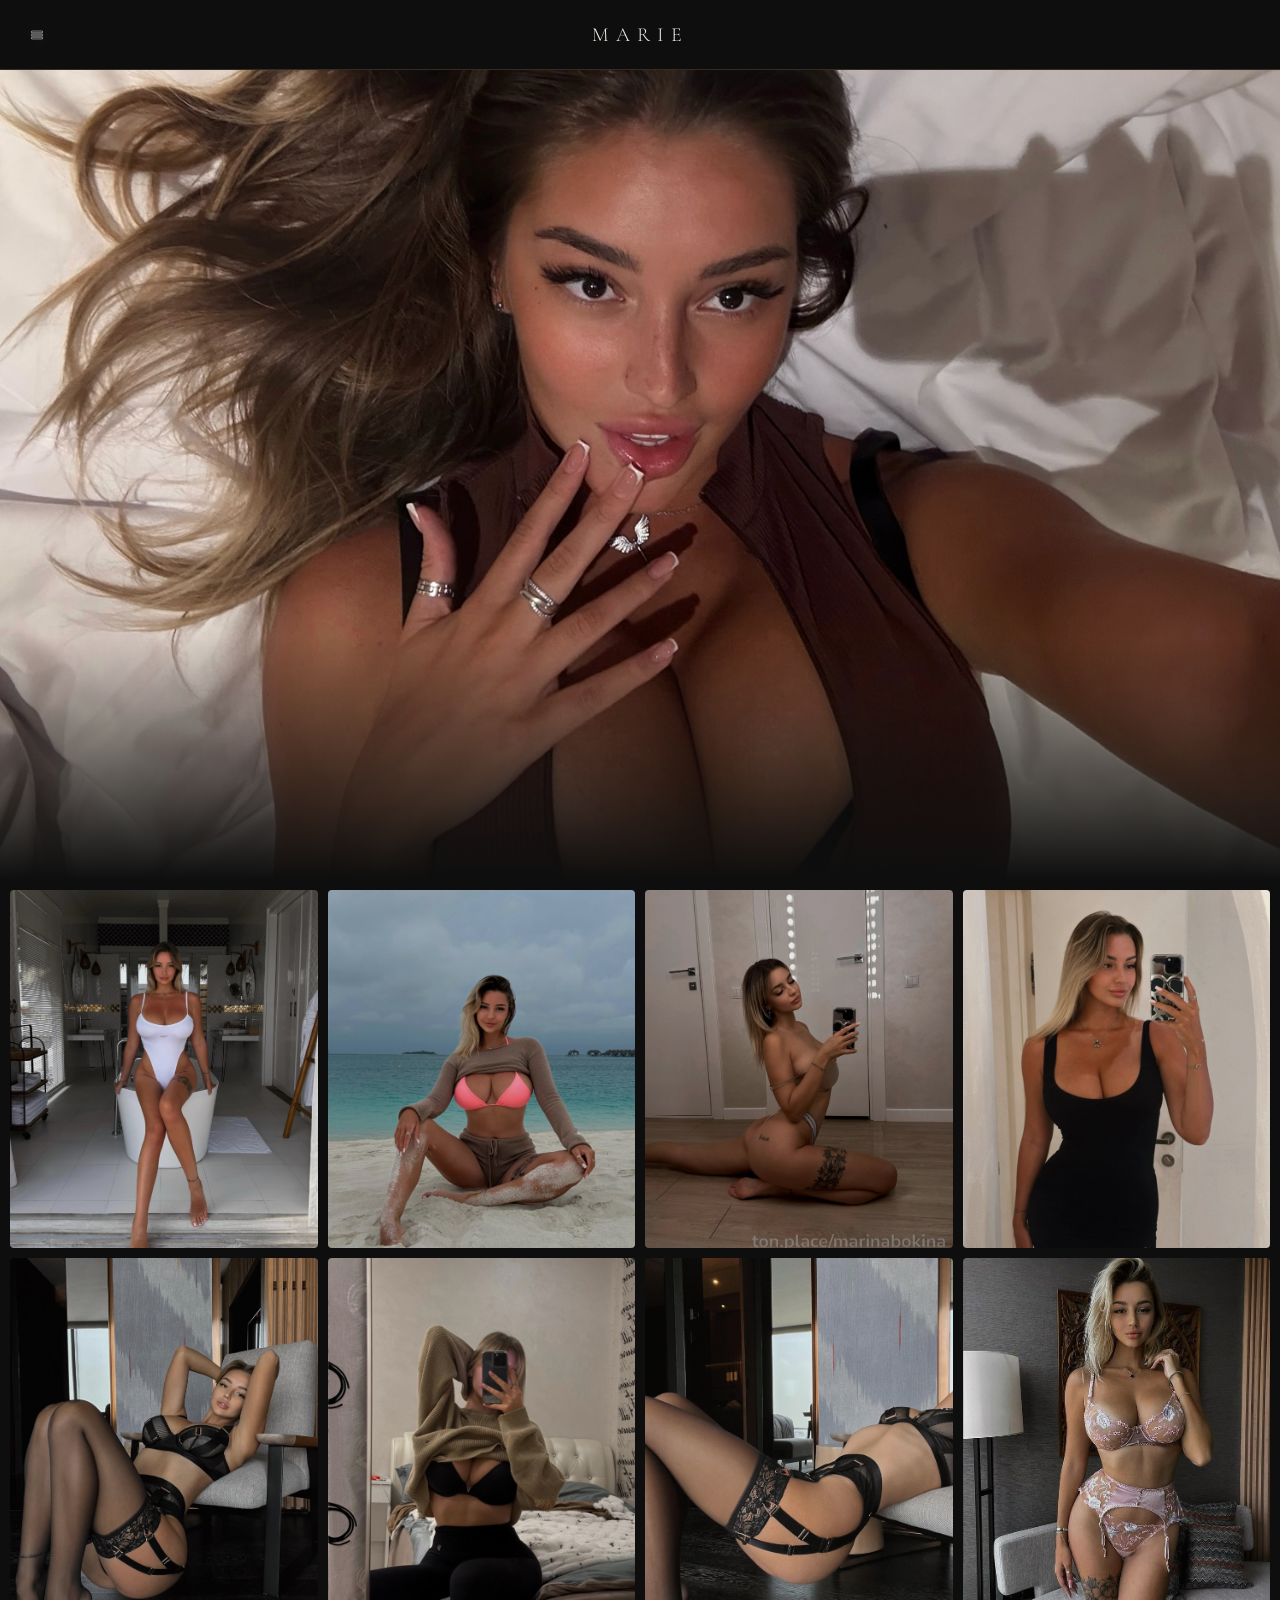
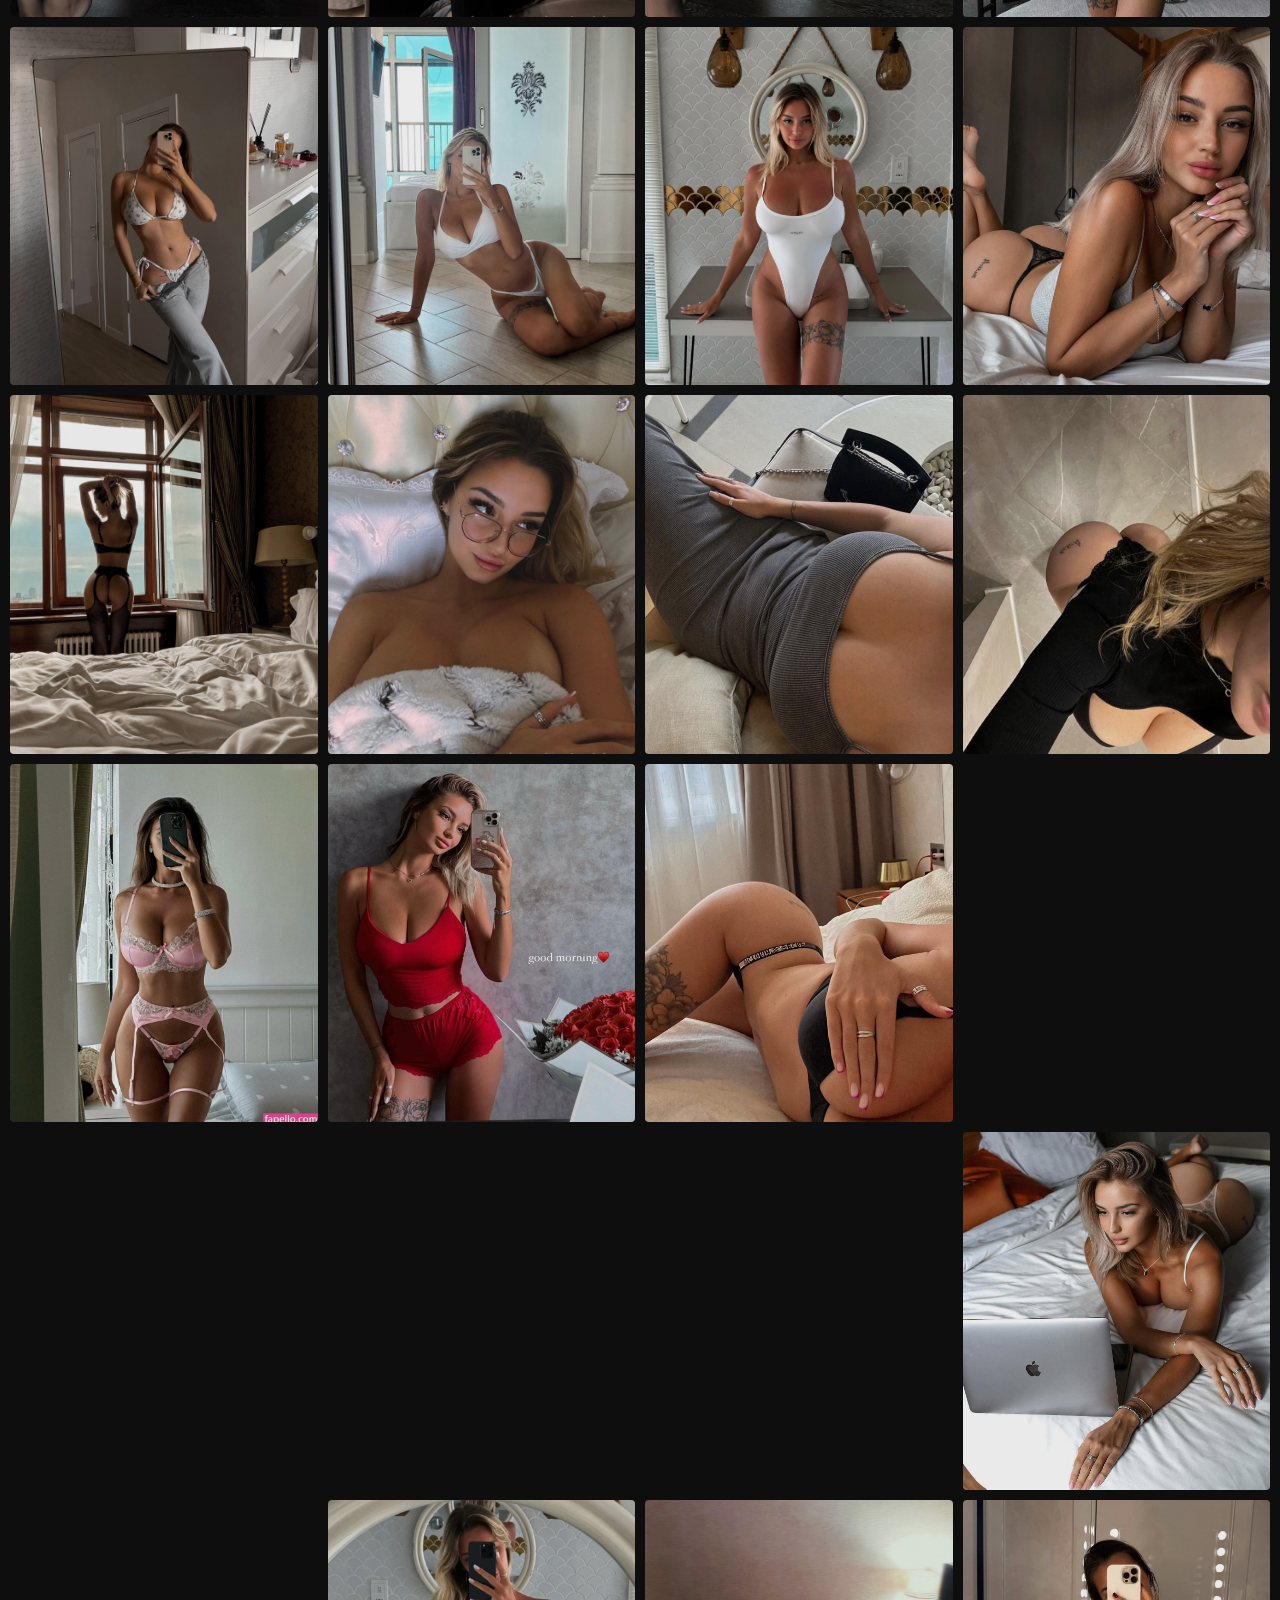
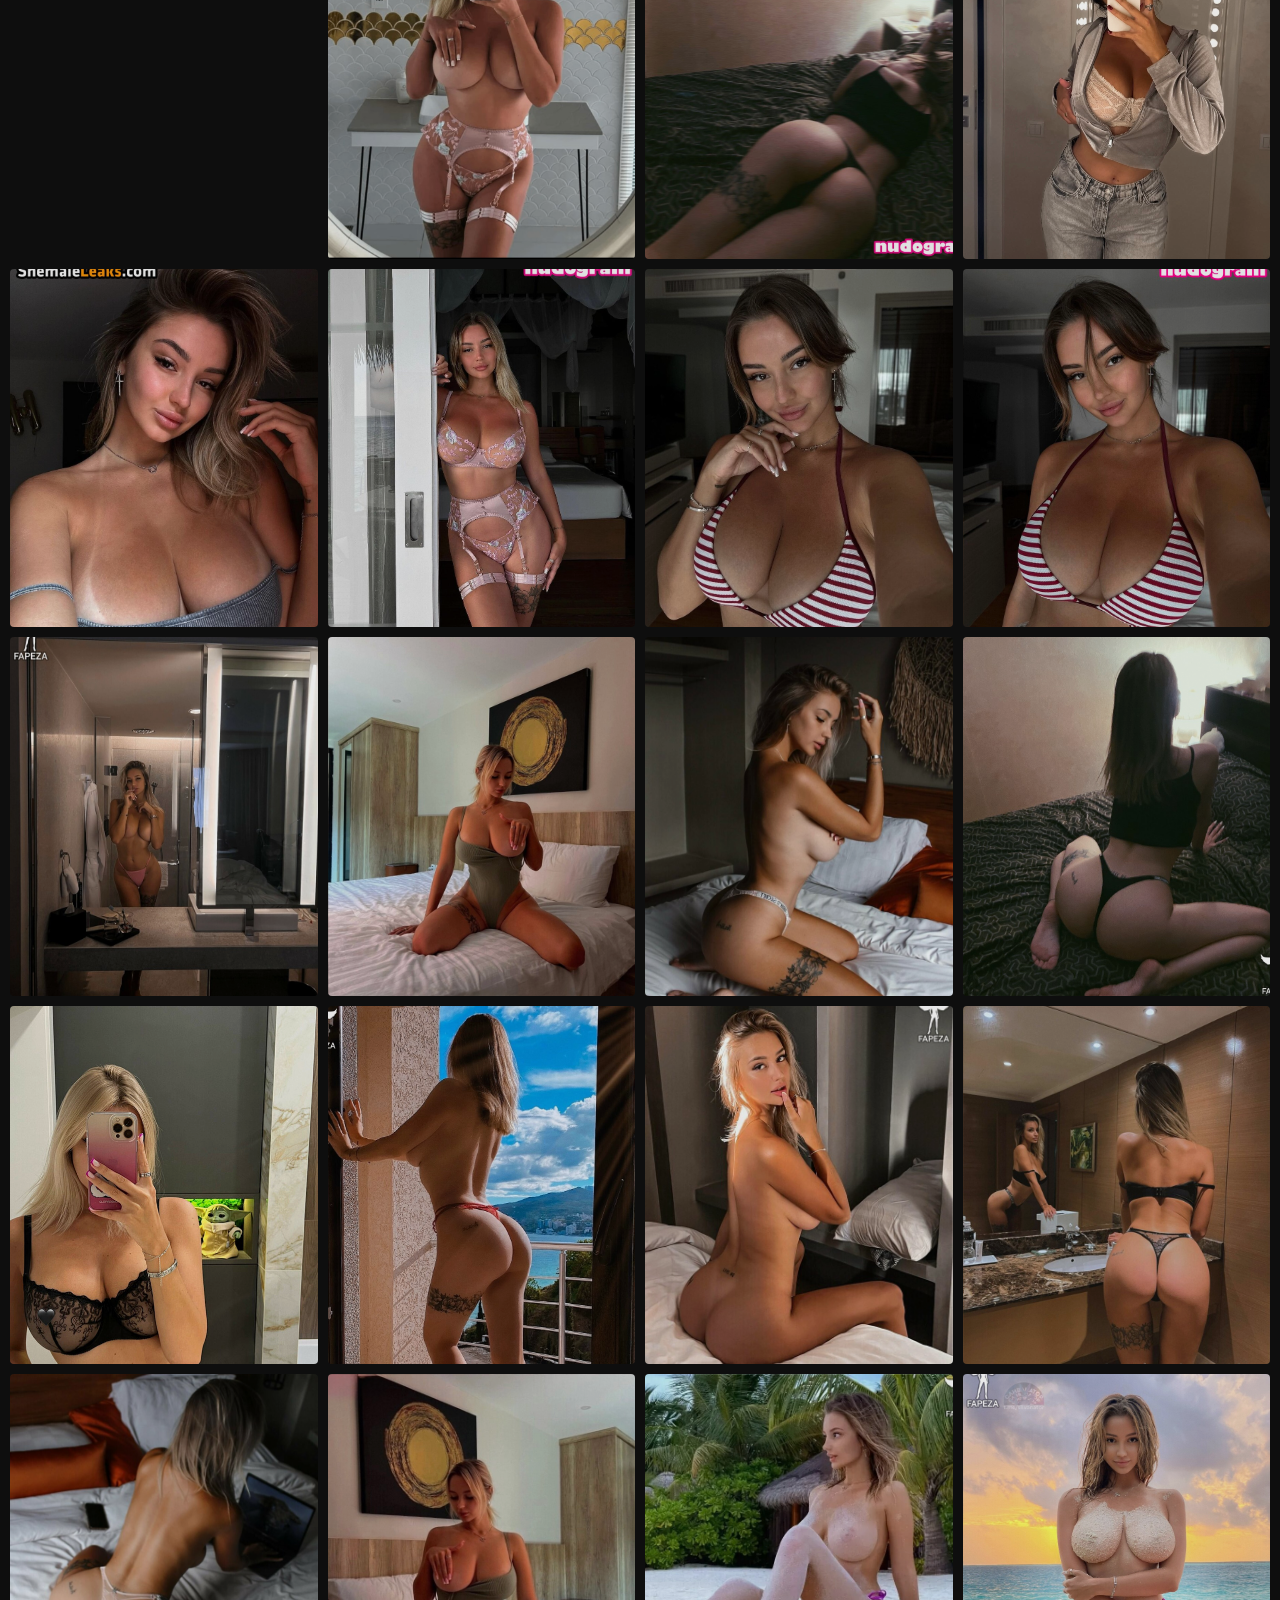
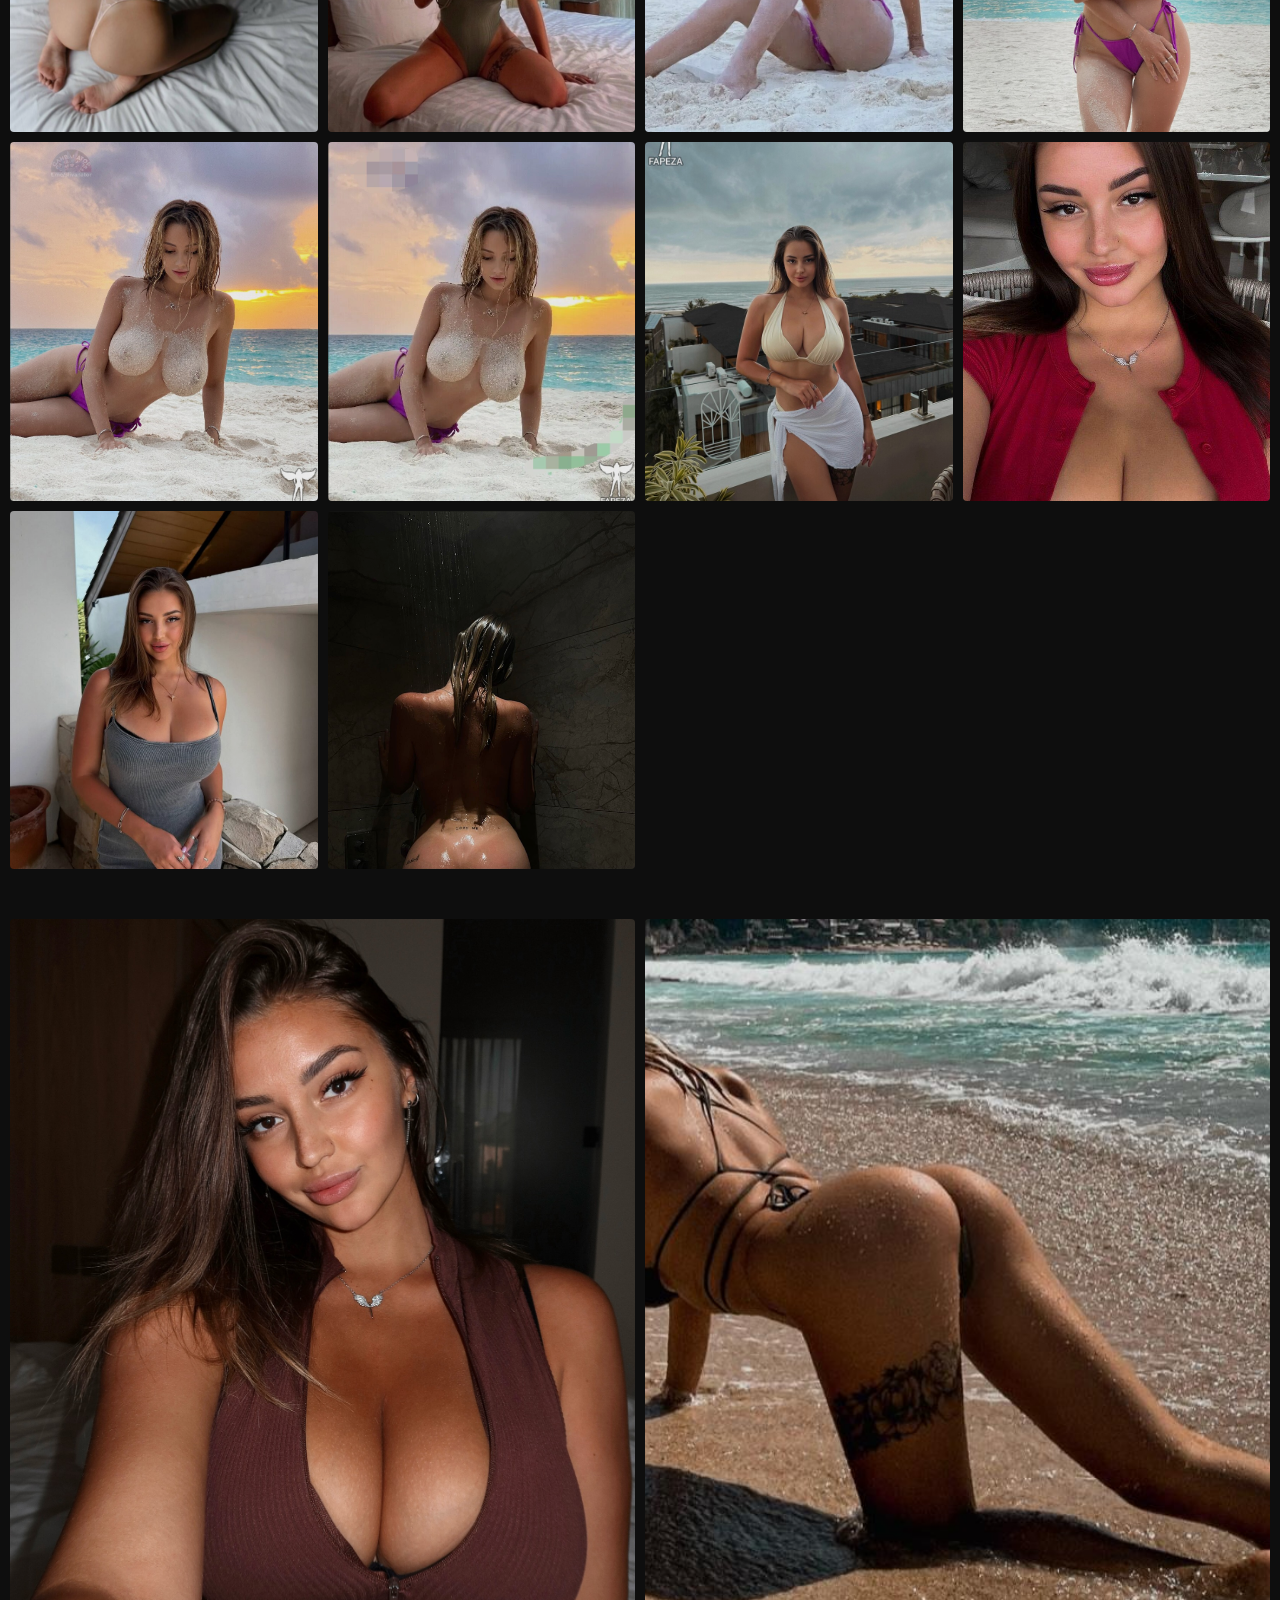
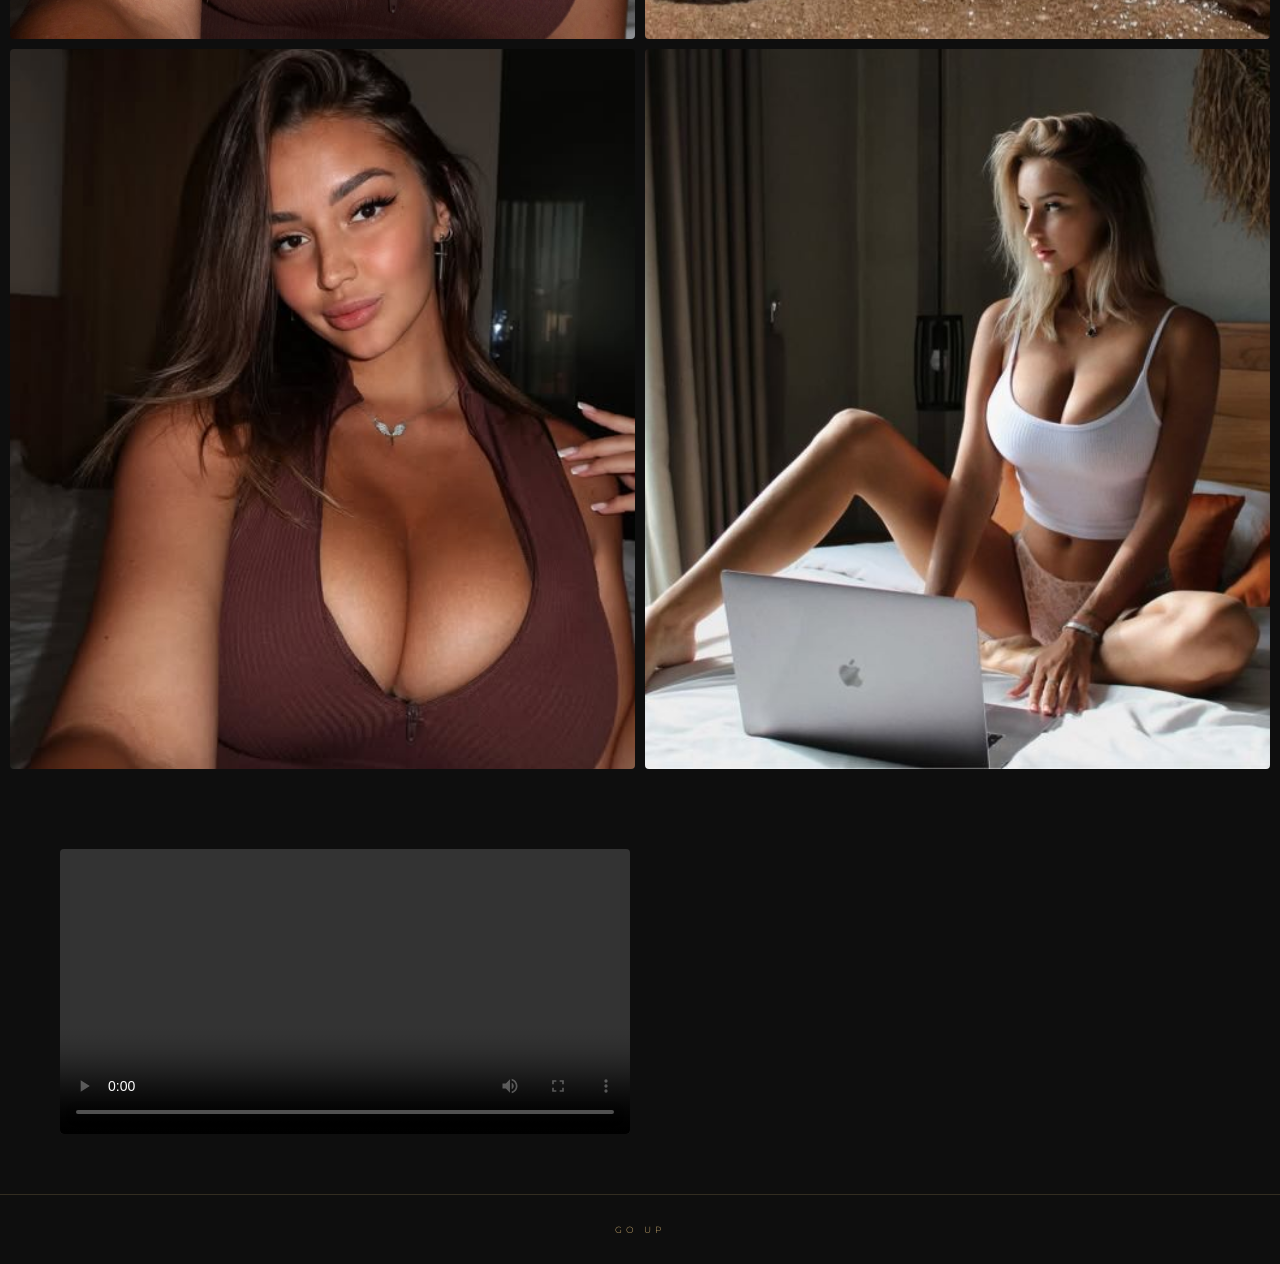
==== marie.html @ 89185a82 "mijn update" ====
<!doctype html>
<html lang="en">
  <head>
    <meta charset="UTF-8" />
    <meta http-equiv="X-UA-Compatible" content="IE=edge" />
    <meta name="viewport" content="width=device-width, initial-scale=1.0" />
    <link rel="stylesheet" href="reset.css" />
    <link rel="stylesheet" href="stijlmarie.css" />
    <script src="script.js" defer></script>
    <title>Template-bestand</title>
  </head>
  <body>
    <header>
      <img
        class="hamburger"
        src="marie/toppng.com-menu-icon-png-3-lines-512x512.png"
        width="70px"
        alt="hamburger icoon"
      />
      <h1>marie</h1>

      <nav>
        <ul>
          <li><a class="rood" href="index.html">homepage</a></li>
        </ul>
      </nav>
    </header>
    <main>
      <div class="welkom"></div>
      <ul class="arrivals">
        <li class="fr1"></li>
        <li class="fr2"></li>
        <li class="fr3"></li>
        <li class="fr4"></li>
        <li class="fr5"></li>
        <li class="fr6"></li>
        <li class="fr7"></li>
        <li class="fr8"></li>
        <li class="fr9"></li>
        <li class="fr10"></li>
        <li class="fr11"></li>
        <li class="fr12"></li>
        <li class="fr13"></li>
        <li class="fr14"></li>
        <li class="fr15"></li>
        <li class="fr16"></li>
        <li class="fr17"></li>
        <li class="fr18"></li>
        <li class="fr19"></li>
        <li class="fr20"></li>
        <li class="fr21"></li>
        <li class="fr22"></li>
        <li class="fr23"></li>
        <li class="fr24"></li>
        <li class="fr25"></li>
        <li class="fr27"></li>
        <li class="fr28"></li>
        <li class="fr29"></li>
        <li class="fr30"></li>
        <li class="fr31"></li>
        <li class="fr32"></li>
        <li class="fr33"></li>
        <li class="fr34"></li>
        <li class="fr35"></li>
        <li class="fr36"></li>
        <li class="fr37"></li>
        <li class="fr39"></li>
        <li class="fr40"></li>
        <li class="fr41"></li>
        <li class="fr42"></li>
        <li class="fr43"></li>
        <li class="fr44"></li>
        <li class="fr45"></li>
        <li class="fr46"></li>
        <li class="fr47"></li>
        <li class="fr48"></li>
        <li class="fr49"></li>
        <li class="fr50"></li>
        <li class="fr51"></li>
        <li class="fr52"></li>
      </ul>

      <ul class="down">
        <li class="D"></li>
        <li class="B"></li>
        <li class="C"></li>
        <li class="A"></li>
      </ul>
      <ul class="vid">
        <li>
          <video width="500" height="500" controls>
            <source
              src="marie/ScreenRecording_08-19-2025 21-12-28_1.MP4"
              type="video/mp4"
            />
          </video>
        </li>
      </ul>
    </main>
    <footer><h1>go up</h1></footer>
  </body>
</html>
---- stijlmarie.css ----
@import url('https://fonts.googleapis.com/css2?family=Cormorant+Garamond:ital,wght@0,300;0,400;0,600;1,300&family=Montserrat:wght@200;300;400;500&display=swap');

:root {
  font-size: 62.5%;
  --bg: #0e0e0e;
  --surface: #161616;
  --gold: #c9a96e;
  --gold-dim: rgba(201, 169, 110, 0.15);
  --text: #f0ebe2;
  --muted: #6b635a;
  --border: rgba(201, 169, 110, 0.2);
  --radius: 4px;
}

html { box-sizing: border-box; scroll-behavior: smooth; }
*, *:before, *:after { box-sizing: inherit; }

main ul.arrivals::-webkit-scrollbar { display: none; }

body {
  background-color: var(--bg);
  font-family: 'Montserrat', sans-serif;
  color: var(--text);
}

/* ── HEADER ── */
header {
  width: 100%;
  background-color: var(--bg);
  border-bottom: 1px solid var(--border);
  display: flex;
  align-items: center;
  height: 7rem;
  padding: 0 2.5rem;
  position: sticky;
  top: 0;
  z-index: 200;
  backdrop-filter: blur(12px);
}

header .hamburger {
  width: 2.4rem;
  height: auto;
  cursor: pointer;
  opacity: 0.7;
  transition: opacity 0.2s;
  filter: invert(1);
}

header .hamburger:hover { opacity: 1; }

header h1 {
  font-family: 'Cormorant Garamond', serif;
  font-size: 2rem;
  font-weight: 300;
  letter-spacing: 0.35em;
  text-transform: uppercase;
  color: var(--text);
  position: absolute;
  left: 50%;
  transform: translateX(-50%);
}

header nav { display: none; }

header nav.active {
  display: block;
  position: absolute;
  left: 0;
  top: 7rem;
  z-index: 300;
}

header nav ul {
  display: flex;
  flex-direction: column;
  background-color: var(--surface);
  border: 1px solid var(--border);
  border-top: none;
  min-width: 18rem;
}

header nav ul li {
  border-top: 1px solid var(--border);
}

header nav ul li:first-child { border-top: none; }

header nav ul li a {
  display: block;
  padding: 1.6rem 2.4rem;
  color: var(--text);
  text-decoration: none;
  font-size: 1rem;
  font-weight: 300;
  letter-spacing: 0.2em;
  text-transform: uppercase;
  transition: color 0.2s, background 0.2s;
}

header nav ul li a:hover {
  color: var(--gold);
  background: var(--gold-dim);
}

/* ── HERO ── */
main .welkom {
  background-image: url(marie/1.jpg);
  height: 90vh;
  width: 100%;
  background-size: cover;
  background-position: center;
  position: relative;
}

main .welkom::after {
  content: '';
  position: absolute;
  bottom: 0;
  left: 0;
  right: 0;
  height: 30%;
  background: linear-gradient(to bottom, transparent, var(--bg));
}

/* ── GALLERY GRID ── */
main .arrivals {
  display: grid;
  grid-template-columns: repeat(2, 1fr);
  gap: 0.6rem;
  padding: 0.6rem;
  margin: 0;
}

main .arrivals li {
  height: 52vw;
  background-size: cover;
  background-position: center;
  border-radius: var(--radius);
  overflow: hidden;
  cursor: pointer;
  transition: transform 0.4s cubic-bezier(0.25, 0.46, 0.45, 0.94),
              filter 0.3s ease;
  filter: brightness(0.92);
}

main .arrivals li:hover {
  filter: brightness(1.05);
  z-index: 2;
}

/* ── DOWN SECTION ── */
main .down {
  display: flex;
  flex-direction: column;
  align-items: center;
  gap: 2rem;
  padding: 4rem 2rem;
}

main .down li {
  width: 100%;
  border-radius: var(--radius);
  overflow: hidden;
}

main .down .A,
main .down .B,
main .down .C,
main .down .D {
  height: 70vh;
  background-size: cover;
  background-position: center;
  border-radius: var(--radius);
  width: 100%;
}

/* ── VIDEO SECTION ── */
.vid {
  display: flex;
  flex-direction: column;
  align-items: center;
  gap: 3rem;
  padding: 4rem 2rem 6rem;
}

.vid li {
  width: 100%;
  max-width: 600px;
}

.vid video {
  width: 100%;
  height: auto;
  border-radius: var(--radius);
  display: block;
  background: var(--surface);
}

/* ── FOOTER ── */
footer {
  height: 7rem;
  width: 100%;
  display: flex;
  justify-content: center;
  align-items: center;
  background-color: var(--bg);
  border-top: 1px solid var(--border);
  cursor: pointer;
  transition: background 0.3s;
}

footer:hover { background: var(--surface); }

footer h1 {
  font-family: 'Montserrat', sans-serif;
  font-weight: 300;
  color: var(--gold);
  text-transform: uppercase;
  font-size: 0.9rem;
  letter-spacing: 0.45em;
}

/* ── DESKTOP ── */
@media (min-width: 700px) {
  main .arrivals {
    grid-template-columns: repeat(3, 1fr);
    gap: 0.8rem;
    padding: 0.8rem;
  }

  main .arrivals li {
    height: 38vw;
  }
}

@media (min-width: 1100px) {
  main .arrivals {
    grid-template-columns: repeat(4, 1fr);
    gap: 1rem;
    padding: 1rem;
  }

  main .arrivals li { height: 28vw; }

  main .down {
    display: grid;
    grid-template-columns: repeat(2, 1fr);
    gap: 1rem;
    padding: 4rem 1rem;
    max-width: 1400px;
    margin: 0 auto;
    width: 100%;
  }

  main .down .A,
  main .down .B,
  main .down .C,
  main .down .D {
    height: 80vh;
    width: 100%;
    margin: 0;
  }

  .vid {
    display: grid;
    grid-template-columns: repeat(2, 1fr);
    gap: 2rem;
    max-width: 1200px;
    margin: 0 auto;
    width: 100%;
  }
}

/* ── PHOTO MAPPINGS (unchanged) ── */
.arrivals li.fr1  { background-image: url(marie/0024d54d-7111-41c0-4f04-fbc2f4708332.jpg); }
.arrivals li.fr2  { background-image: url(marie/0b73845c-91a9-47da-4f0d-ff51e9daec02.jpg); }
.arrivals li.fr3  { background-image: url(marie/152caf7b-8882-4acf-7920-e3e82d39f192.jpg); }
.arrivals li.fr4  { background-image: url(marie/1d6c3993-4c0d-4507-6c48-44e2e4a490f9.jpg); }
.arrivals li.fr5  { background-image: url(marie/1ed3ef34-5410-492a-76d1-54ad87b35f43.jpg); }
.arrivals li.fr6  { background-image: url(marie/2f64e8bd-fd47-40e6-7887-8149914e435a.jpg); }
.arrivals li.fr7  { background-image: url(marie/3e407b44-7601-457b-4093-c7b0cf293a32.jpg); }
.arrivals li.fr8  { background-image: url(marie/424649960_865286795607215_4034490953538226292_n.jpg); }
.arrivals li.fr9  { background-image: url(marie/479277866_17970889538829739_4980337703981989304_n.jpg); }
.arrivals li.fr10 { background-image: url(marie/4af6141b-689b-4a44-5ab7-3e257b0c63b5.jpg); }
.arrivals li.fr11 { background-image: url(marie/59a6873b-c603-455d-40a1-a85b7641f405.jpg); }
.arrivals li.fr12 { background-image: url(marie/9fab8644-651b-4888-5fd0-04da30a5f348.jpg); }
.arrivals li.fr13 { background-image: url(marie/a04b9a31-4e7c-4829-5c78-79ccfd2f5003.jpg); }
.arrivals li.fr14 { background-image: url(marie/da12c1d9-f72b-47b3-7282-07cba82c4c36.jpg); }
.arrivals li.fr15 { background-image: url(marie/IMG_4584.JPG); }
.arrivals li.fr16 { background-image: url(marie/IMG_4585.JPG); }
.arrivals li.fr17 { background-image: url(marie/IMG_4645.JPG); }
.arrivals li.fr18 { background-image: url(marie/IMG_4780.JPEG); }
.arrivals li.fr19 { background-image: url(marie/IMG_4781.JPEG); }
.arrivals li.fr20 { background-image: url(marie/IMG_5016.JPEG); }
.arrivals li.fr21 { background-image: url(marie/IMG_5298.JPEG); }
.arrivals li.fr22 { background-image: url(marie/IMG_5299.JPEG); }
.arrivals li.fr23 { background-image: url(marie/IMG_5338.JPEG); }
.arrivals li.fr24 { background-image: url(marie/IMG_6711.JPEG); }
.arrivals li.fr25 { background-image: url(marie/IMG_6712.JPEG); }
.arrivals li.fr27 { background-image: url(marie/IMG_6716.JPEG); }
.arrivals li.fr28 { background-image: url(marie/IMG_7177.JPG); }
.arrivals li.fr29 { background-image: url(marie/IMG_7215.JPEG); }
.arrivals li.fr30 { background-image: url(marie/mary-nabokova_0083.jpg); }
.arrivals li.fr31 { background-image: url(marie/mary-nabokova_0122.jpg); }
.arrivals li.fr32 { background-image: url(marie/mary-nabokova_0124.jpg); }
.arrivals li.fr33 { background-image: url(marie/mary-nabokova_0125.jpg); }
.arrivals li.fr34 { background-image: url(marie/mary-nabokova_0213.jpg); }
.arrivals li.fr35 { background-image: url(marie/mary-nabokova_0252.JPEG); }
.arrivals li.fr36 { background-image: url(marie/mary-nabokova_0256.jpg); }
.arrivals li.fr37 { background-image: url(marie/mary-nabokova_0316.jpg); }
.arrivals li.fr39 { background-image: url(marie/mary-nabokova_0318.jpg); }
.arrivals li.fr40 { background-image: url(marie/mary-nabokova_0329.jpg); }
.arrivals li.fr41 { background-image: url(marie/mary-nabokova_0330.jpg); }
.arrivals li.fr42 { background-image: url(marie/mary-nabokova_0411.jpg); }
.arrivals li.fr43 { background-image: url(marie/mary-nabokova_0416.jpg); }
.arrivals li.fr44 { background-image: url(marie/mary-nabokova_0477.JPEG); }
.arrivals li.fr49 { background-image: url(marie/mary-nabokova_0520.jpg); }
.arrivals li.fr46 { background-image: url(marie/mary-nabokova_0535.jpg); }
.arrivals li.fr47 { background-image: url(marie/mary-nabokova_0537.jpg); }
.arrivals li.fr48 { background-image: url(marie/mary-nabokova_0539.jpg); }
.arrivals li.fr45 { background-image: url(marie/mary-nabokova_0540.jpg); }
.arrivals li.fr50 { background-image: url(marie/mary-nabokova_0603.jpeg); }
.arrivals li.fr51 { background-image: url(marie/mary-nabokova_0770.jpg); }
.arrivals li.fr52 { background-image: url(marie/p9cly1XB.jpeg); }

.down .A { background-image: url(marie/groot.jpg); background-size: cover; background-position: center; }
.down .B { background-image: url(marie/groot2.jpg); background-size: cover; background-position: center; }
.down .C { background-image: url(marie/groot3.jpg); background-size: contain; background-repeat: no-repeat; background-position: center; background-color: var(--surface); }
.down .D { background-image: url(marie/groot4.jpg); background-size: contain; background-repeat: no-repeat; background-position: center; background-color: var(--surface); }
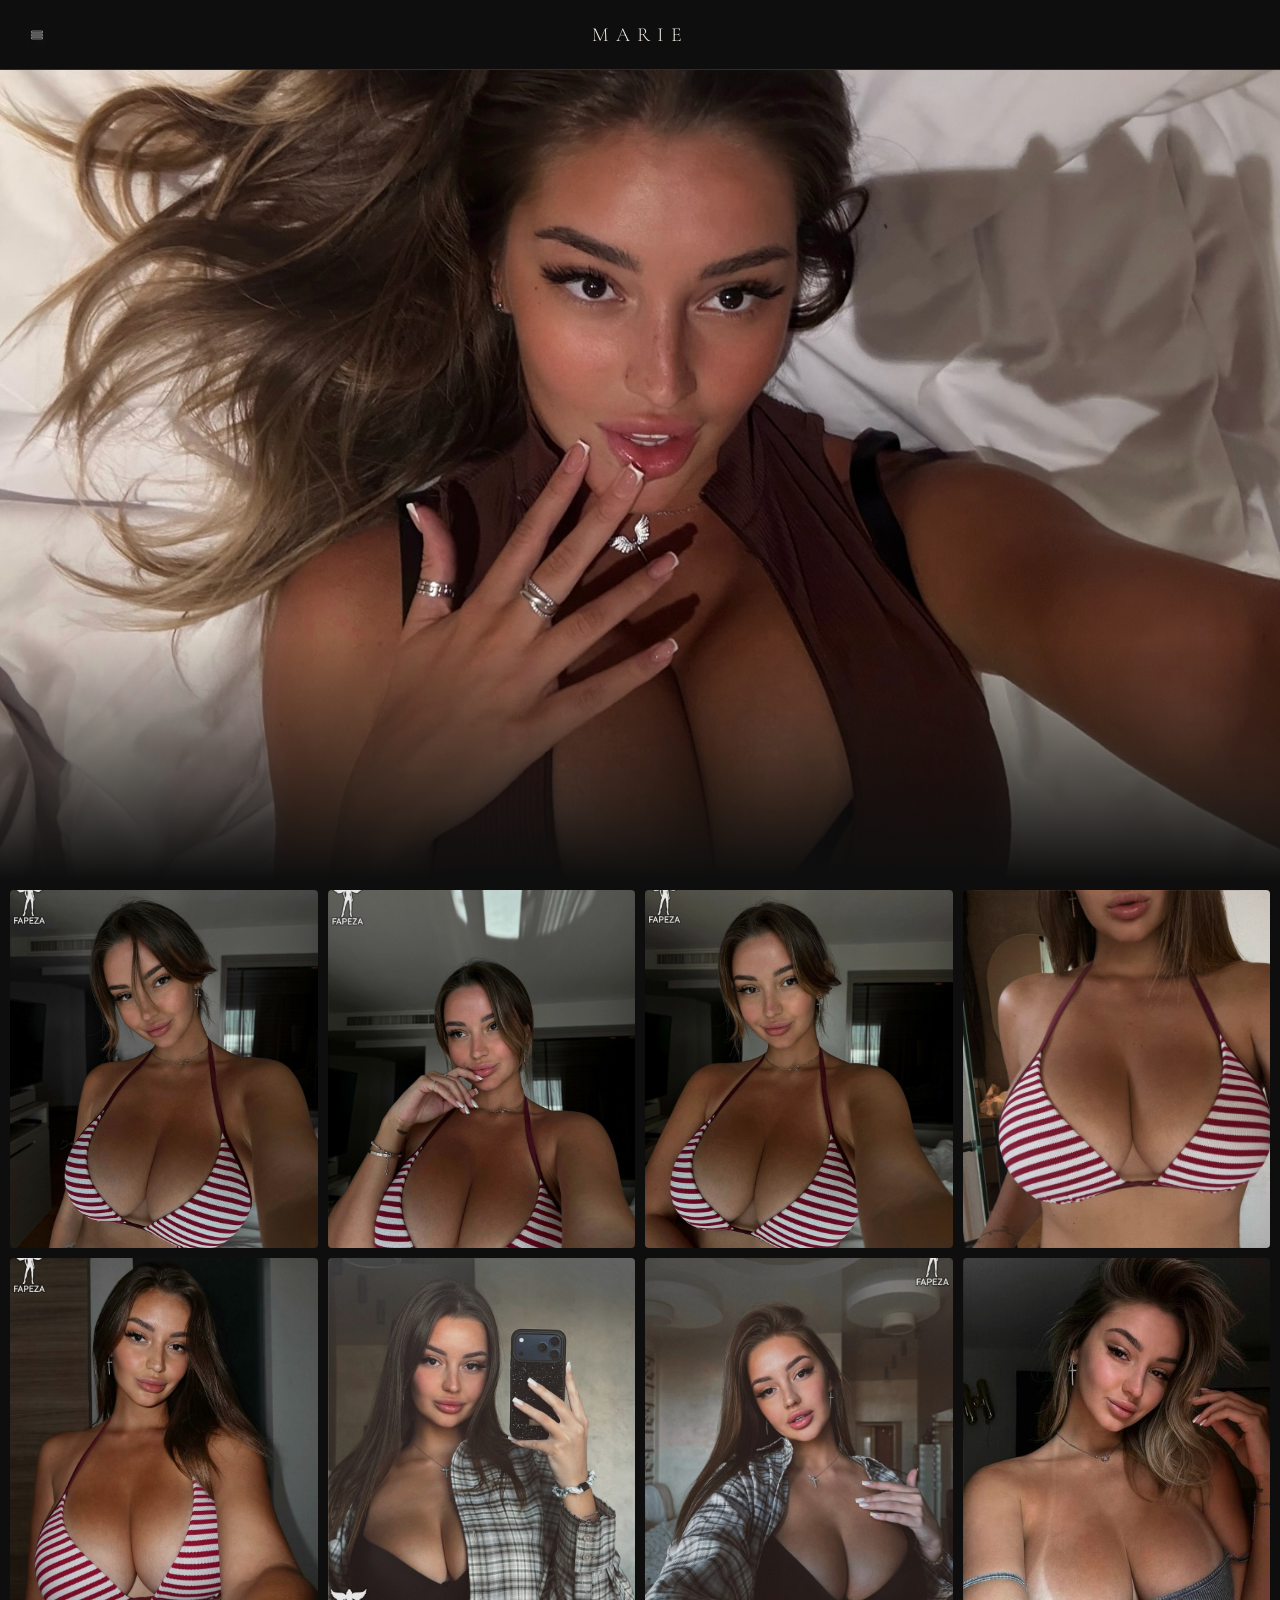
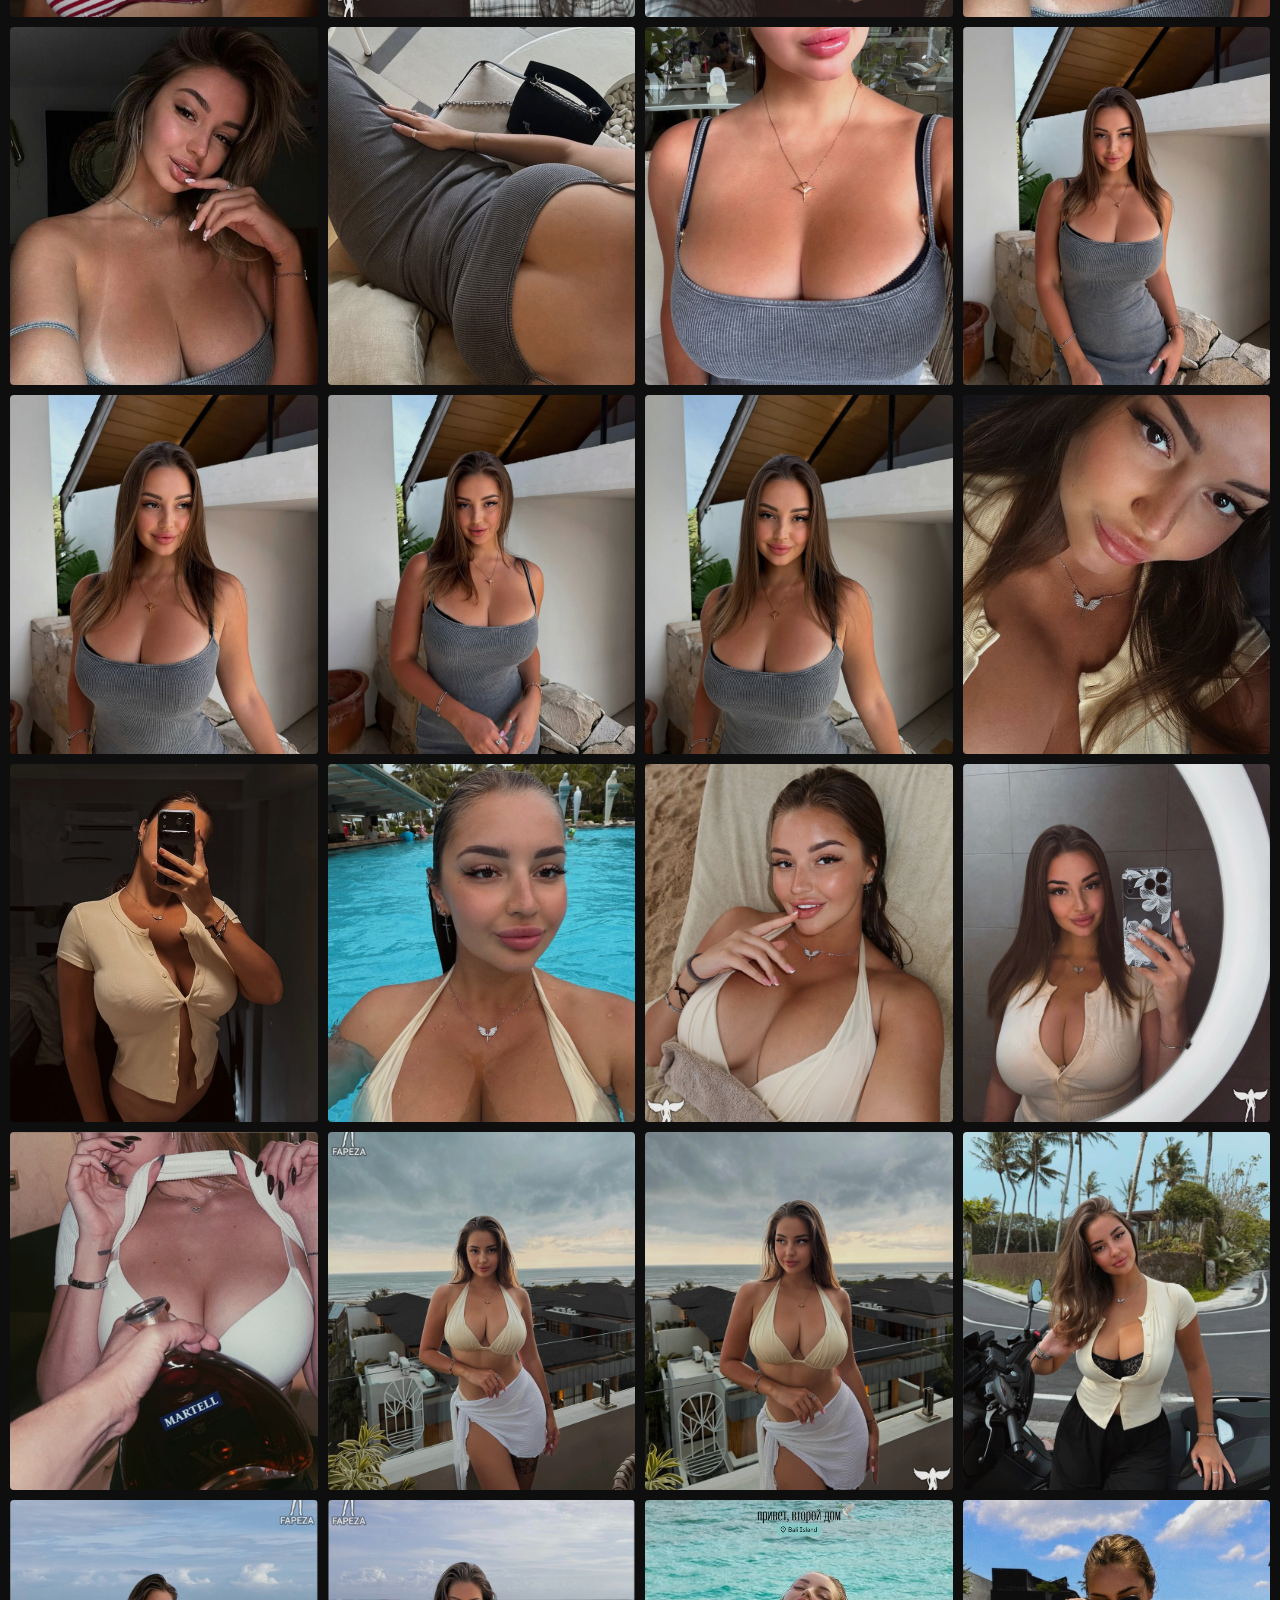
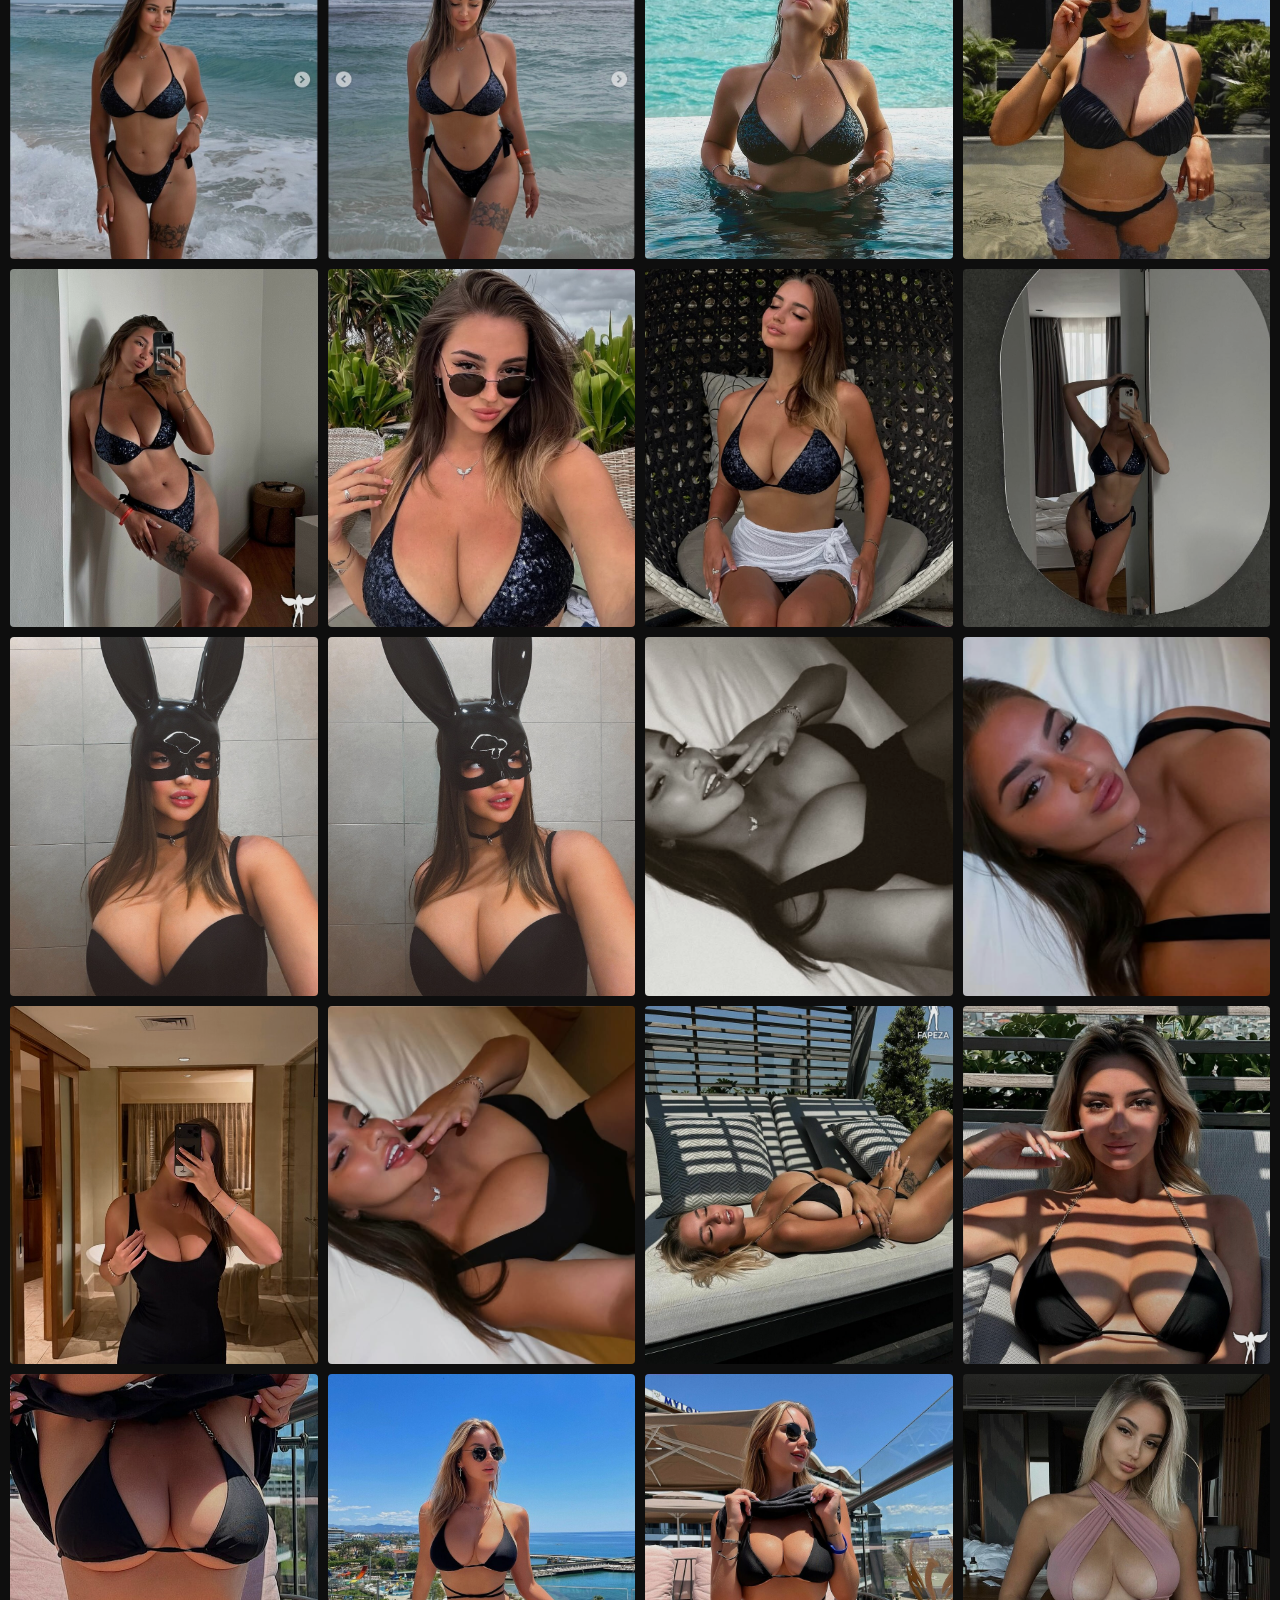
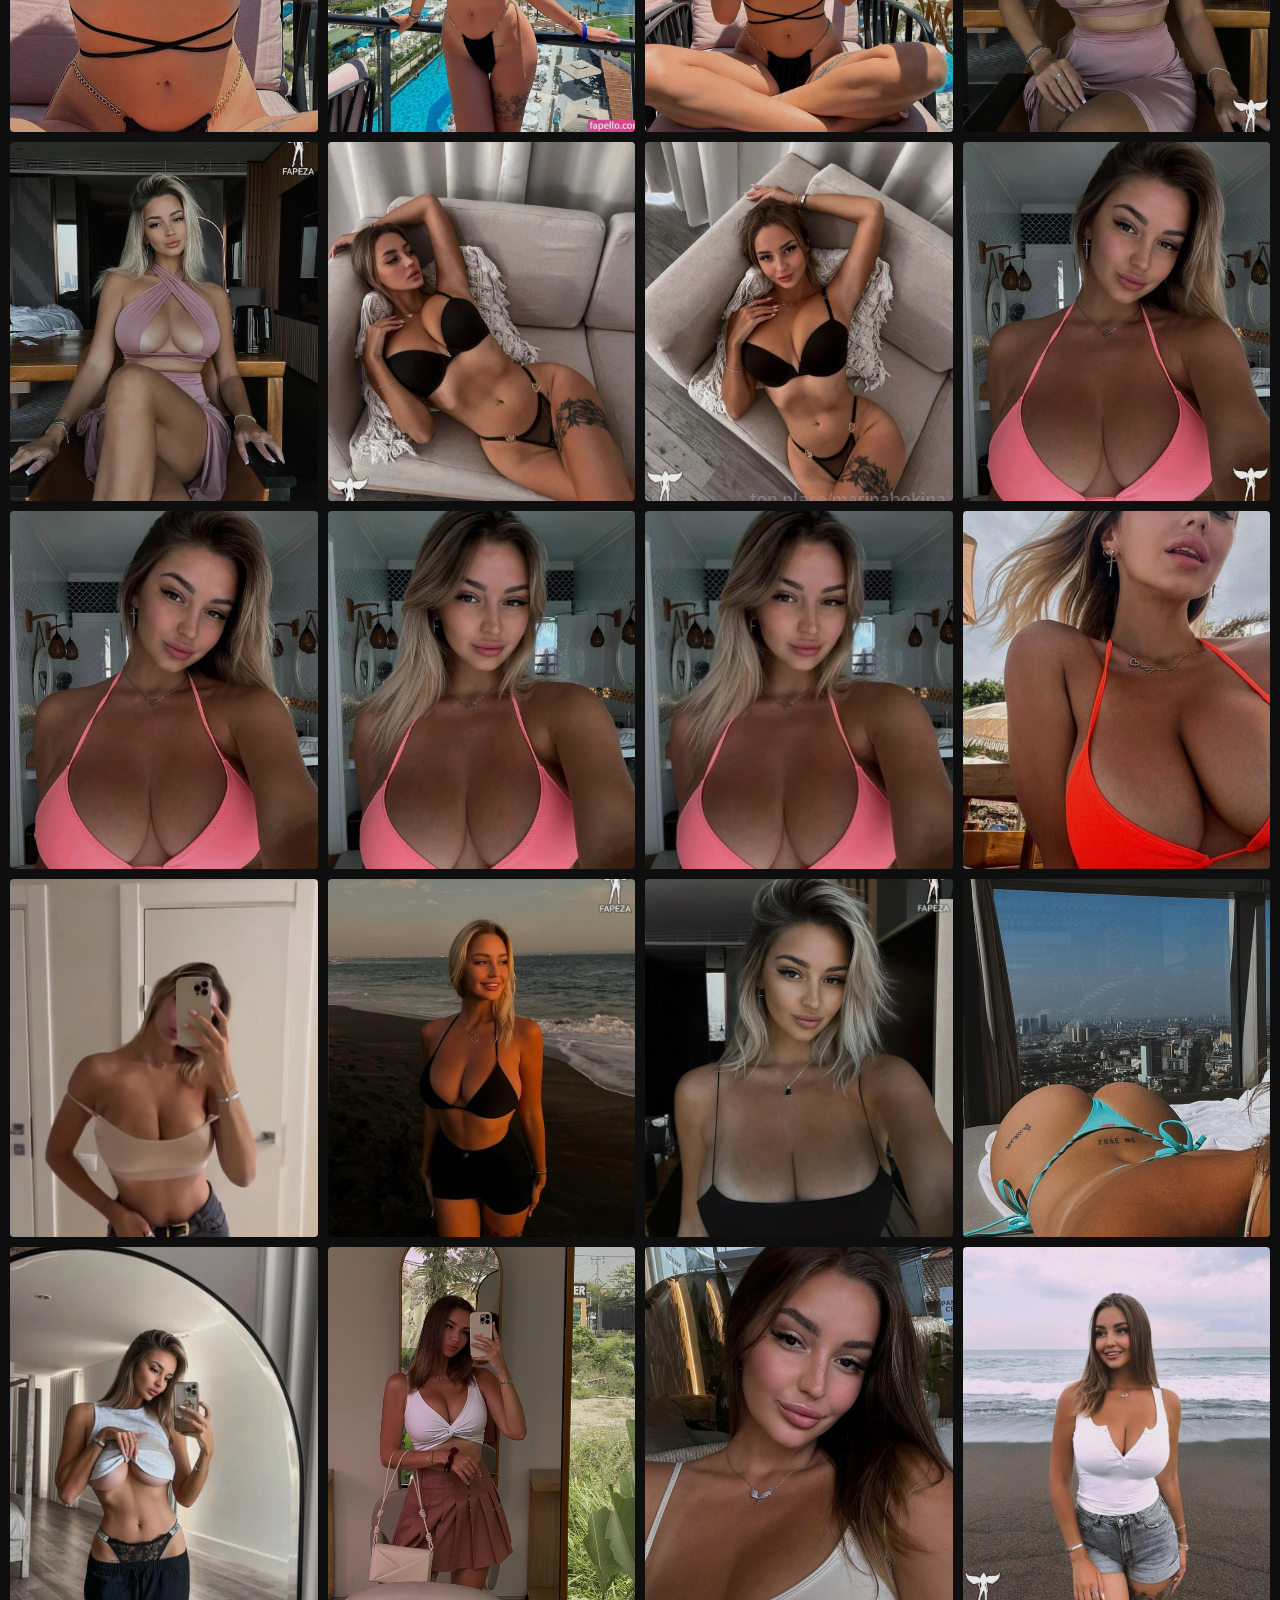
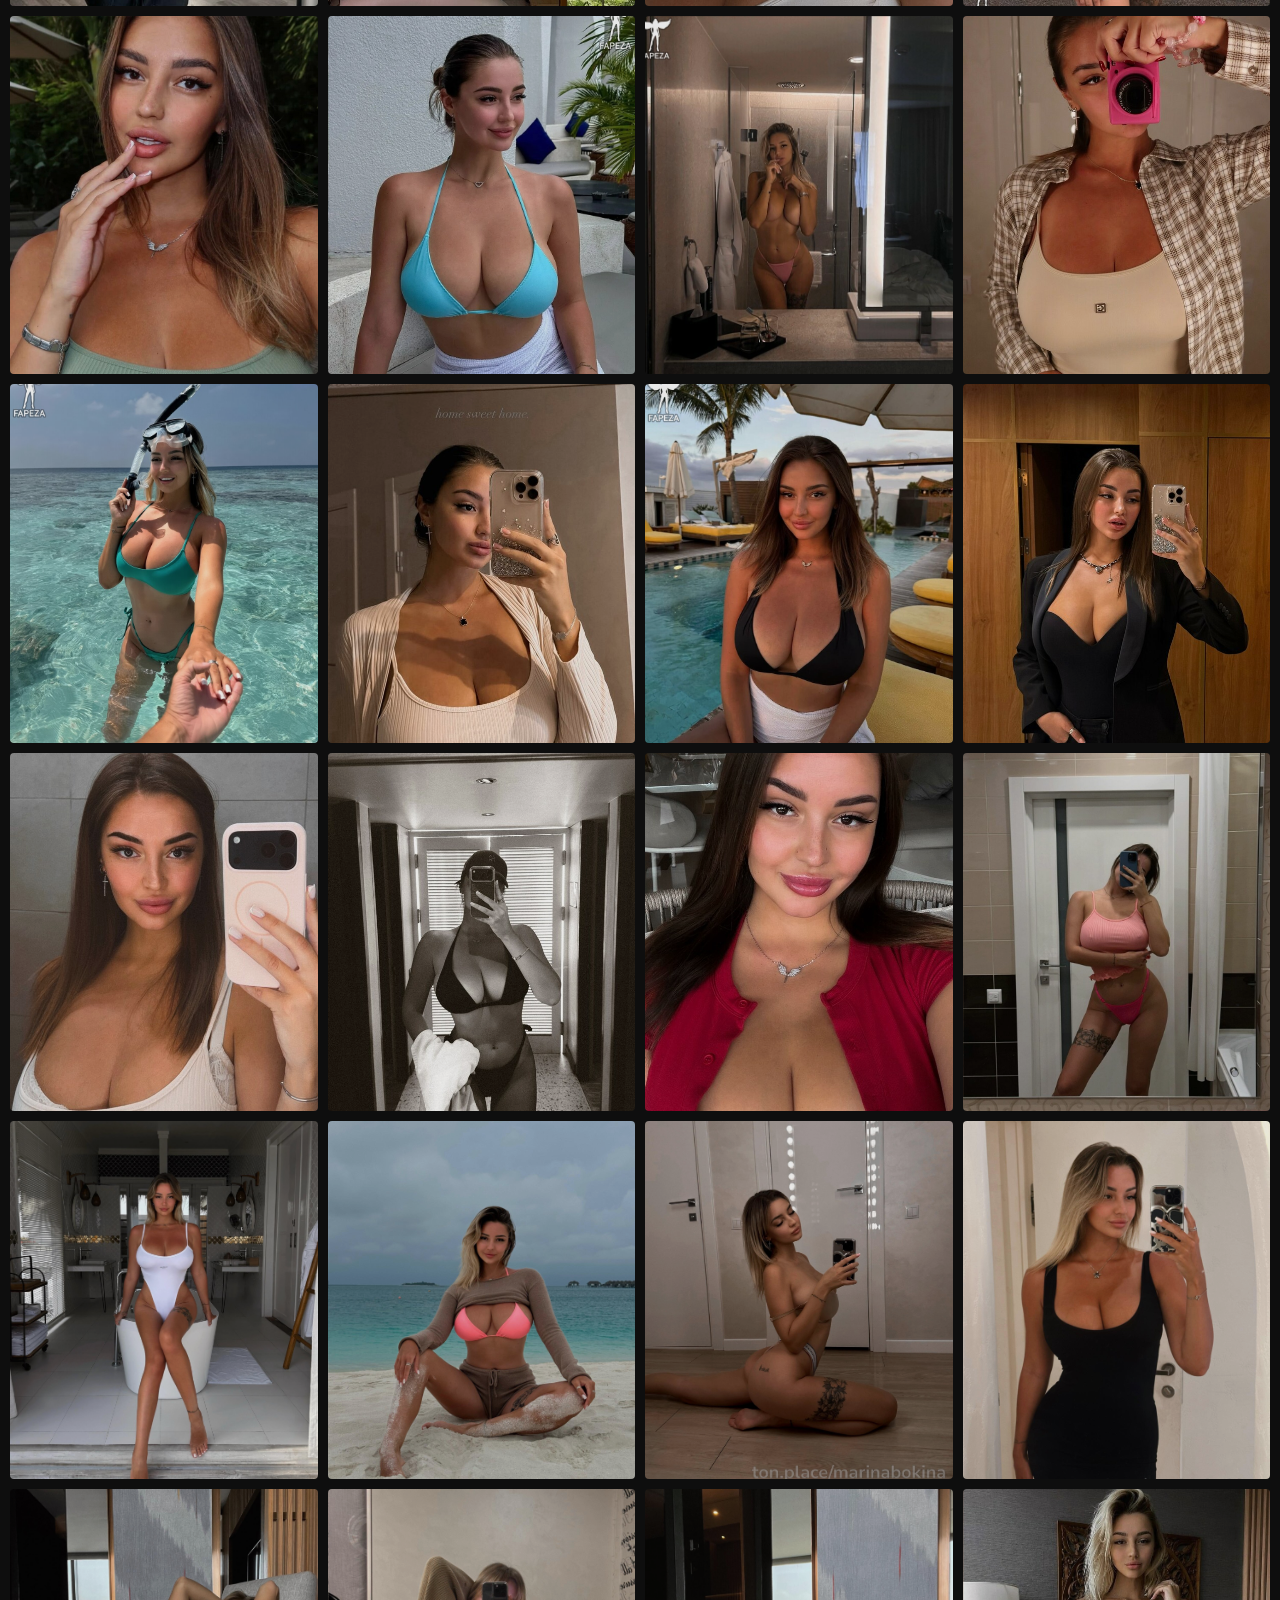
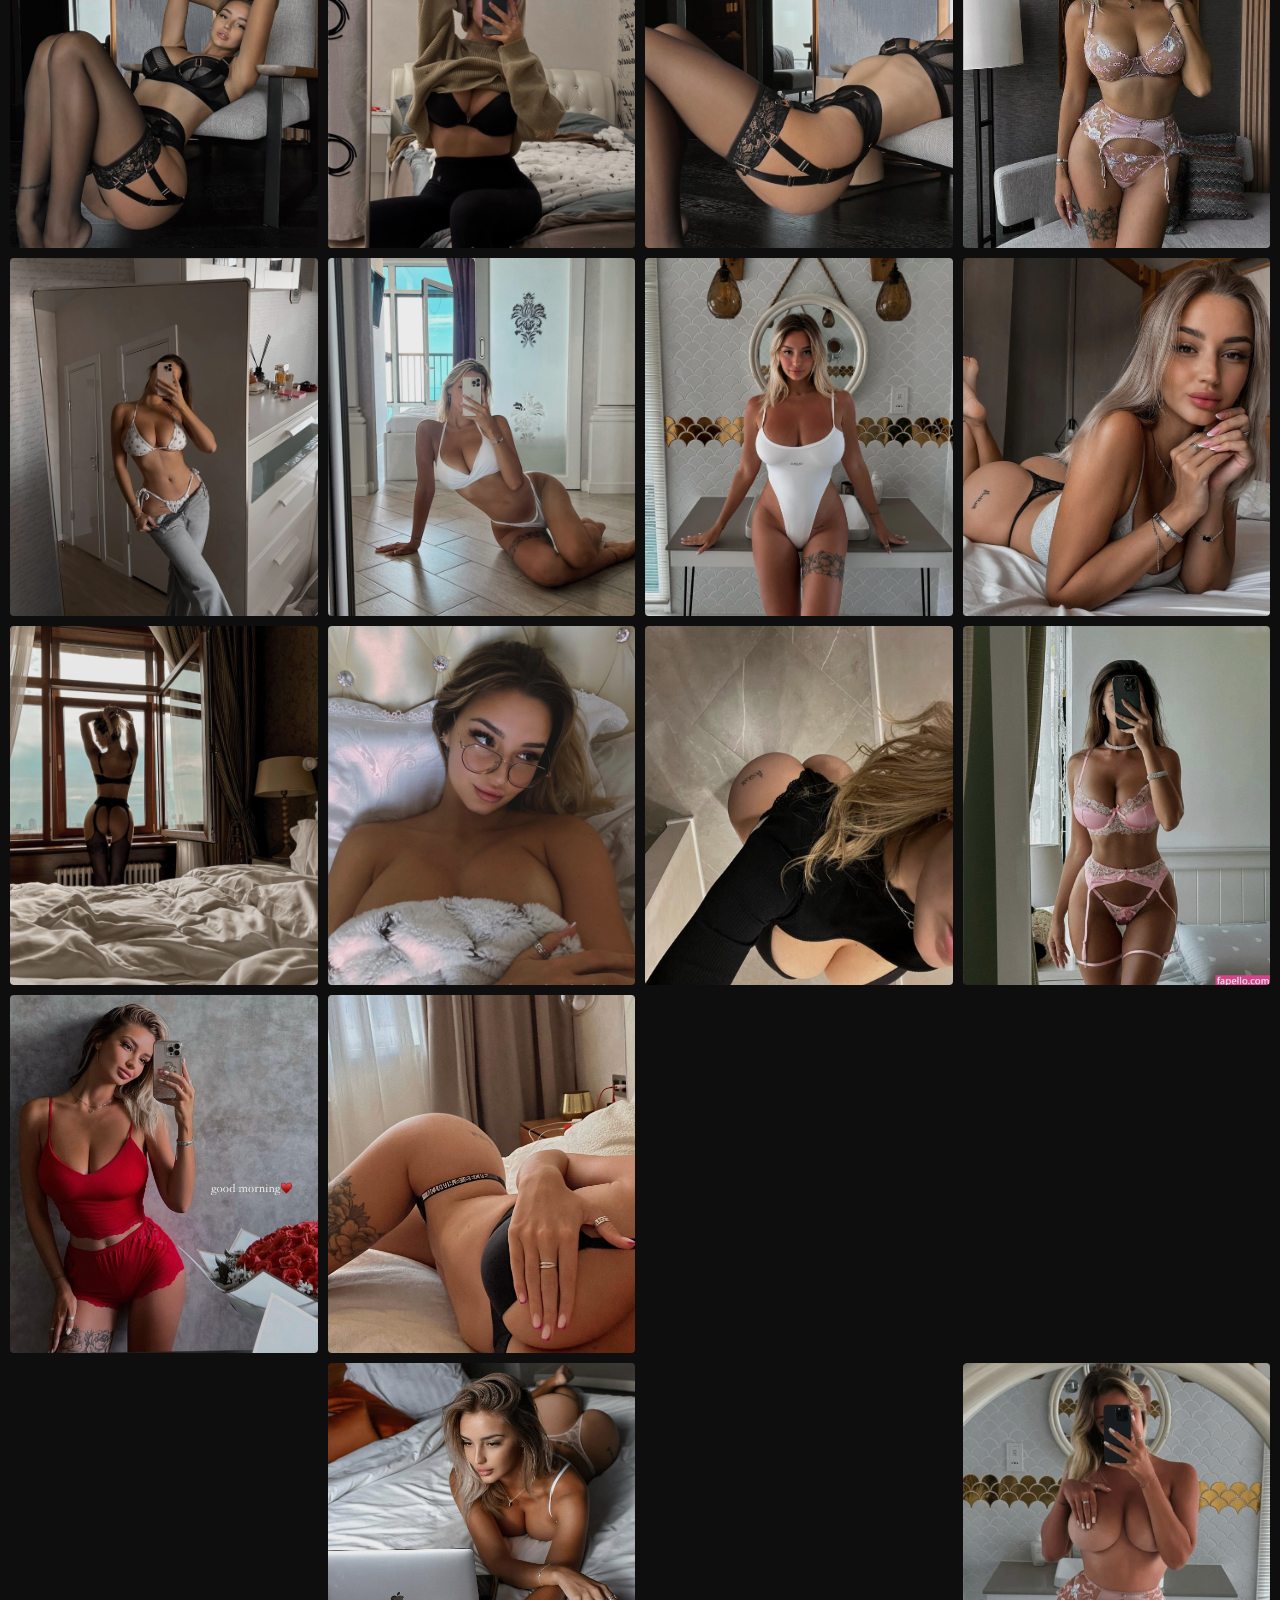
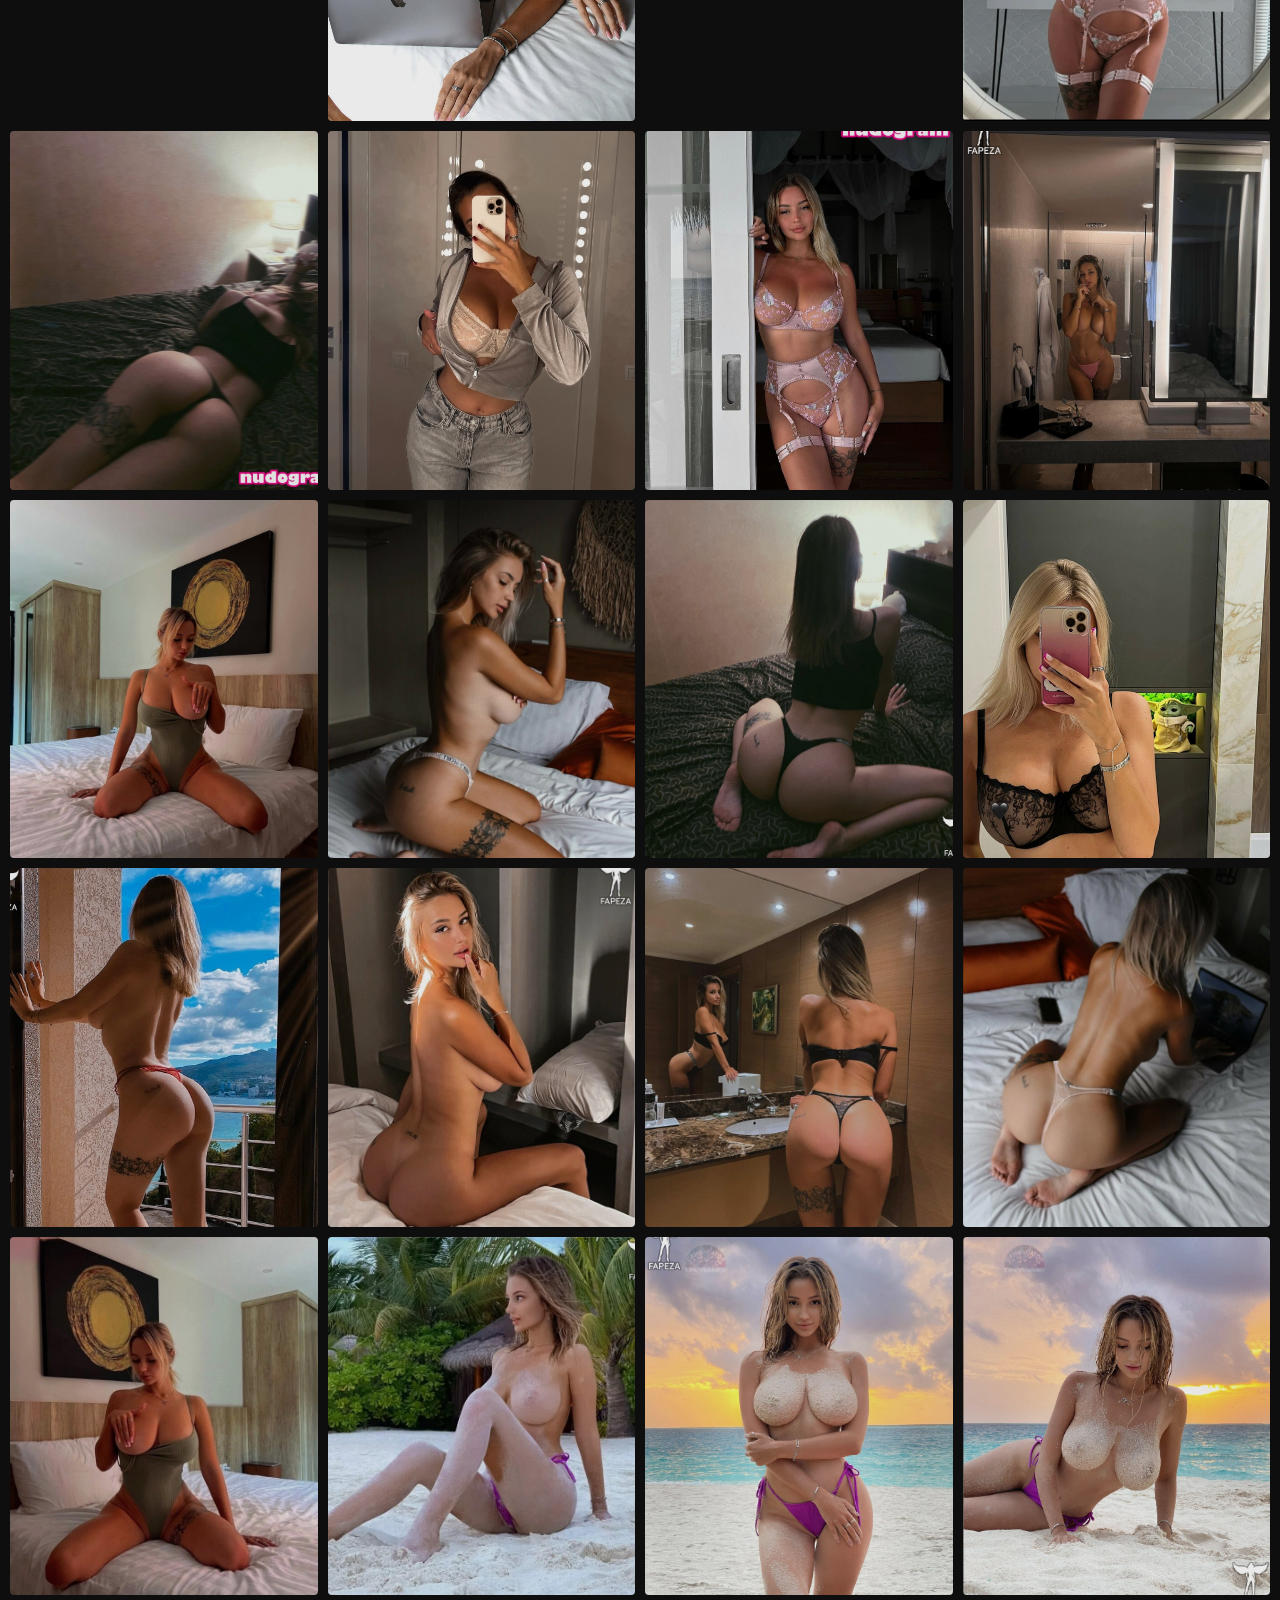
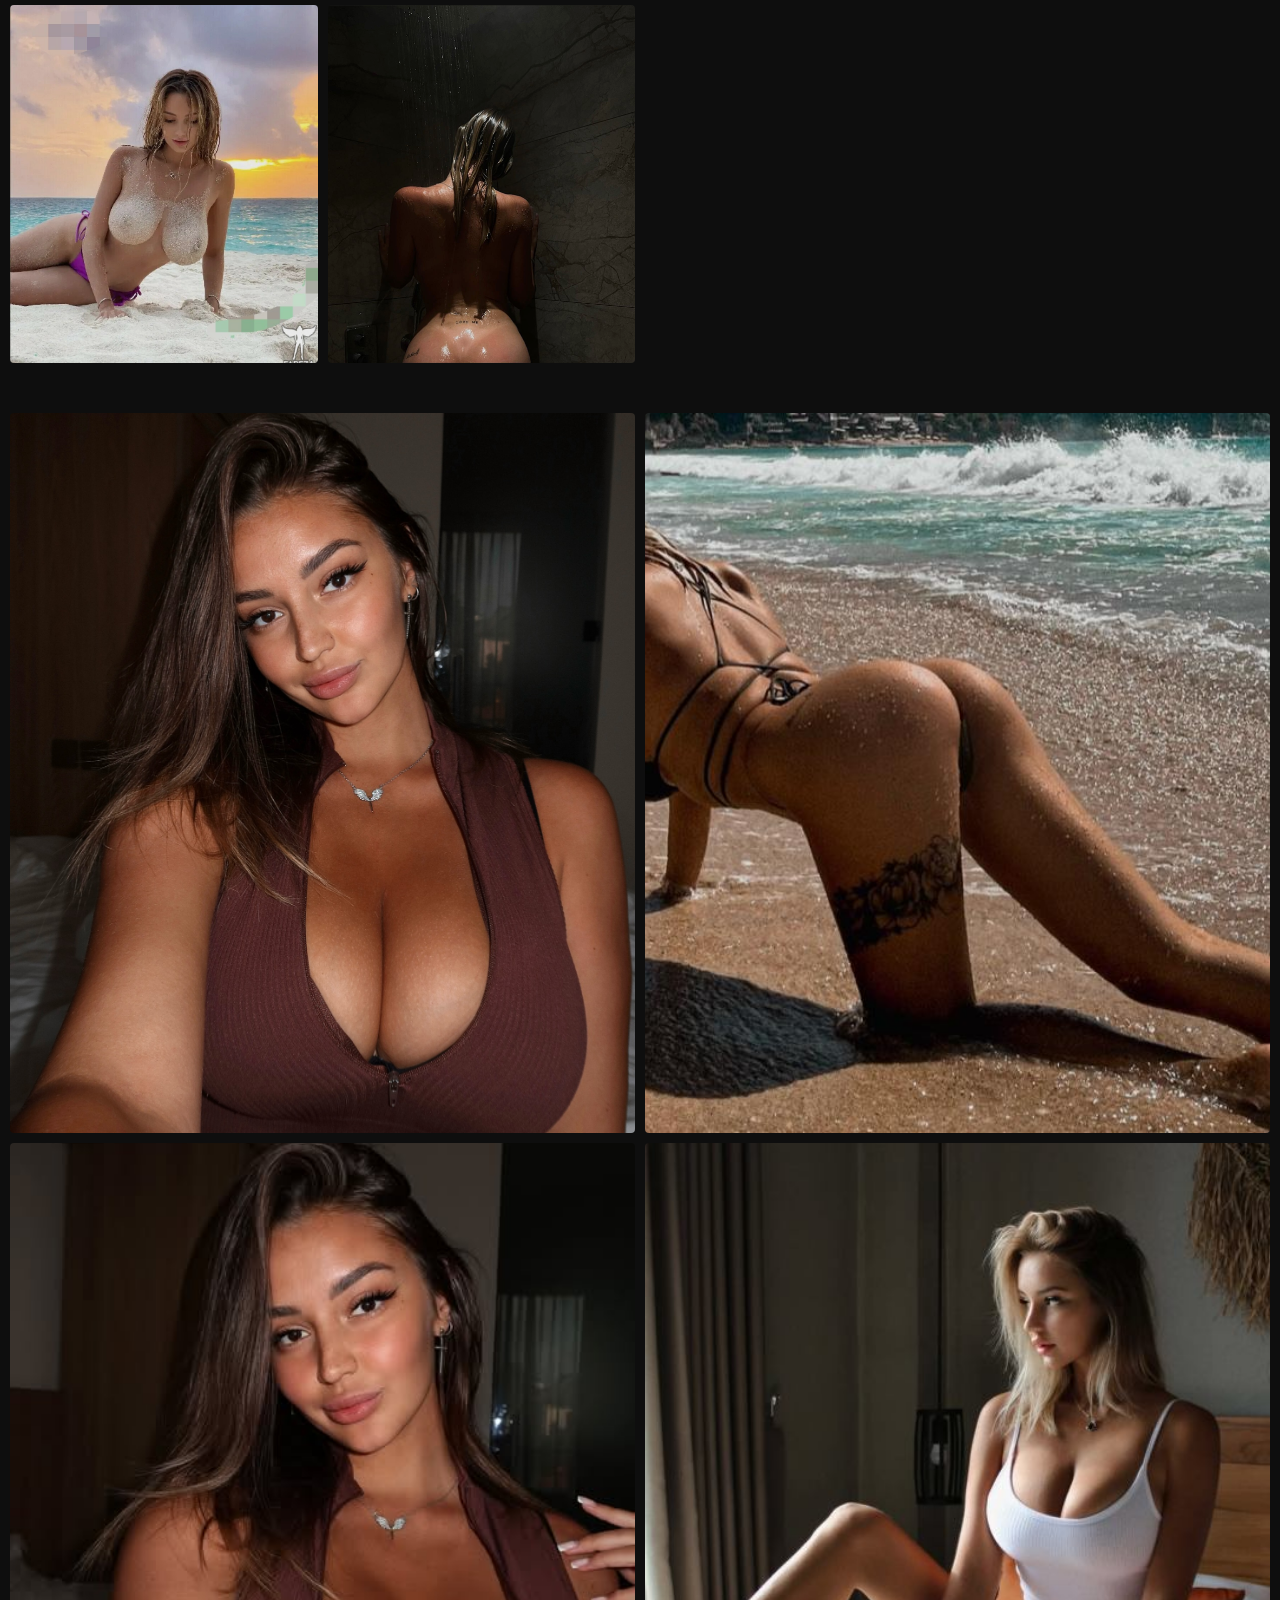
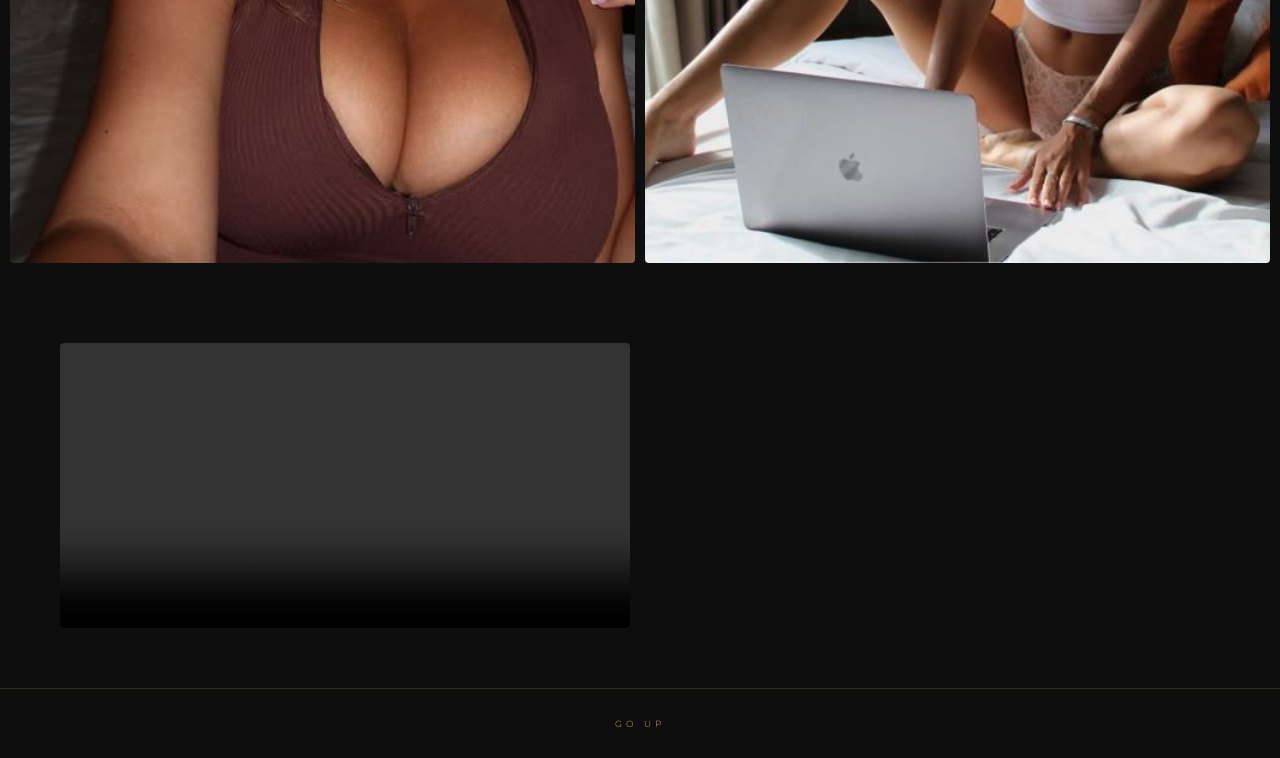
==== commit bc229ccf: "Add files via upload" ====
--- a/marie.html
+++ b/marie.html
@@ -28,6 +28,80 @@
     <main>
       <div class="welkom"></div>
       <ul class="arrivals">
+        <li class="fr60"></li>
+        <li class="fr61"></li>
+        <li class="fr62"></li>
+        <li class="fr63"></li>
+        <li class="fr64"></li>
+        <li class="fr65"></li>
+        <li class="fr66"></li>
+        <li class="fr67"></li>
+        <li class="fr68"></li>
+        <li class="fr15"></li>
+
+        <li class="fr69"></li>
+        <li class="fr70"></li>
+        <li class="fr71"></li>
+        <li class="fr72"></li>
+        <li class="fr73"></li>
+        <li class="fr74"></li>
+        <li class="fr75"></li>
+        <li class="fr76"></li>
+        <li class="fr77"></li>
+        <li class="fr78"></li>
+        <li class="fr79"></li>
+        <li class="fr80"></li>
+        <li class="fr81"></li>
+        <li class="fr82"></li>
+        <li class="fr83"></li>
+        <li class="fr84"></li>
+        <li class="fr85"></li>
+        <li class="fr86"></li>
+        <li class="fr87"></li>
+        <li class="fr88"></li>
+        <li class="fr89"></li>
+        <li class="fr90"></li>
+        <li class="fr91"></li>
+        <li class="fr92"></li>
+        <li class="fr93"></li>
+        <li class="fr94"></li>
+        <li class="fr95"></li>
+        <li class="fr96"></li>
+        <li class="fr97"></li>
+        <li class="fr98"></li>
+        <li class="fr99"></li>
+        <li class="fr100"></li>
+        <li class="fr101"></li>
+        <li class="fr102"></li>
+        <li class="fr103"></li>
+        <li class="fr104"></li>
+        <li class="fr105"></li>
+        <li class="fr106"></li>
+        <li class="fr107"></li>
+        <li class="fr108"></li>
+        <li class="fr109"></li>
+        <li class="fr110"></li>
+        <li class="fr111"></li>
+        <li class="fr112"></li>
+        <li class="fr113"></li>
+        <li class="fr114"></li>
+        <li class="fr115"></li>
+        <li class="fr116"></li>
+        <li class="fr117"></li>
+        <li class="fr118"></li>
+        <li class="fr119"></li>
+        <li class="fr120"></li>
+        <li class="fr121"></li>
+        <li class="fr122"></li>
+        <li class="fr123"></li>
+        <li class="fr124"></li>
+        <li class="fr125"></li>
+        <li class="fr126"></li>
+        <li class="fr127"></li>
+        <li class="fr128"></li>
+        <li class="fr129"></li>
+        <li class="fr130"></li>
+
         <li class="fr1"></li>
         <li class="fr2"></li>
         <li class="fr3"></li>
@@ -42,13 +116,11 @@
         <li class="fr12"></li>
         <li class="fr13"></li>
         <li class="fr14"></li>
-        <li class="fr15"></li>
         <li class="fr16"></li>
         <li class="fr17"></li>
         <li class="fr18"></li>
         <li class="fr19"></li>
         <li class="fr20"></li>
-        <li class="fr21"></li>
         <li class="fr22"></li>
         <li class="fr23"></li>
         <li class="fr24"></li>
@@ -56,10 +128,7 @@
         <li class="fr27"></li>
         <li class="fr28"></li>
         <li class="fr29"></li>
-        <li class="fr30"></li>
         <li class="fr31"></li>
-        <li class="fr32"></li>
-        <li class="fr33"></li>
         <li class="fr34"></li>
         <li class="fr35"></li>
         <li class="fr36"></li>
@@ -74,9 +143,6 @@
         <li class="fr46"></li>
         <li class="fr47"></li>
         <li class="fr48"></li>
-        <li class="fr49"></li>
-        <li class="fr50"></li>
-        <li class="fr51"></li>
         <li class="fr52"></li>
       </ul>
 
--- a/stijlmarie.css
+++ b/stijlmarie.css
@@ -1,4 +1,4 @@
-@import url('https://fonts.googleapis.com/css2?family=Cormorant+Garamond:ital,wght@0,300;0,400;0,600;1,300&family=Montserrat:wght@200;300;400;500&display=swap');
+@import url("https://fonts.googleapis.com/css2?family=Cormorant+Garamond:ital,wght@0,300;0,400;0,600;1,300&family=Montserrat:wght@200;300;400;500&display=swap");
 
 :root {
   font-size: 62.5%;
@@ -12,14 +12,23 @@
   --radius: 4px;
 }
 
-html { box-sizing: border-box; scroll-behavior: smooth; }
-*, *:before, *:after { box-sizing: inherit; }
-
-main ul.arrivals::-webkit-scrollbar { display: none; }
+html {
+  box-sizing: border-box;
+  scroll-behavior: smooth;
+}
+*,
+*:before,
+*:after {
+  box-sizing: inherit;
+}
+
+main ul.arrivals::-webkit-scrollbar {
+  display: none;
+}
 
 body {
   background-color: var(--bg);
-  font-family: 'Montserrat', sans-serif;
+  font-family: "Montserrat", sans-serif;
   color: var(--text);
 }
 
@@ -47,10 +56,12 @@
   filter: invert(1);
 }
 
-header .hamburger:hover { opacity: 1; }
+header .hamburger:hover {
+  opacity: 1;
+}
 
 header h1 {
-  font-family: 'Cormorant Garamond', serif;
+  font-family: "Cormorant Garamond", serif;
   font-size: 2rem;
   font-weight: 300;
   letter-spacing: 0.35em;
@@ -61,7 +72,9 @@
   transform: translateX(-50%);
 }
 
-header nav { display: none; }
+header nav {
+  display: none;
+}
 
 header nav.active {
   display: block;
@@ -84,7 +97,9 @@
   border-top: 1px solid var(--border);
 }
 
-header nav ul li:first-child { border-top: none; }
+header nav ul li:first-child {
+  border-top: none;
+}
 
 header nav ul li a {
   display: block;
@@ -95,7 +110,9 @@
   font-weight: 300;
   letter-spacing: 0.2em;
   text-transform: uppercase;
-  transition: color 0.2s, background 0.2s;
+  transition:
+    color 0.2s,
+    background 0.2s;
 }
 
 header nav ul li a:hover {
@@ -114,7 +131,7 @@
 }
 
 main .welkom::after {
-  content: '';
+  content: "";
   position: absolute;
   bottom: 0;
   left: 0;
@@ -139,8 +156,9 @@
   border-radius: var(--radius);
   overflow: hidden;
   cursor: pointer;
-  transition: transform 0.4s cubic-bezier(0.25, 0.46, 0.45, 0.94),
-              filter 0.3s ease;
+  transition:
+    transform 0.4s cubic-bezier(0.25, 0.46, 0.45, 0.94),
+    filter 0.3s ease;
   filter: brightness(0.92);
 }
 
@@ -210,10 +228,12 @@
   transition: background 0.3s;
 }
 
-footer:hover { background: var(--surface); }
+footer:hover {
+  background: var(--surface);
+}
 
 footer h1 {
-  font-family: 'Montserrat', sans-serif;
+  font-family: "Montserrat", sans-serif;
   font-weight: 300;
   color: var(--gold);
   text-transform: uppercase;
@@ -241,7 +261,9 @@
     padding: 1rem;
   }
 
-  main .arrivals li { height: 28vw; }
+  main .arrivals li {
+    height: 28vw;
+  }
 
   main .down {
     display: grid;
@@ -273,58 +295,395 @@
 }
 
 /* ── PHOTO MAPPINGS (unchanged) ── */
-.arrivals li.fr1  { background-image: url(marie/0024d54d-7111-41c0-4f04-fbc2f4708332.jpg); }
-.arrivals li.fr2  { background-image: url(marie/0b73845c-91a9-47da-4f0d-ff51e9daec02.jpg); }
-.arrivals li.fr3  { background-image: url(marie/152caf7b-8882-4acf-7920-e3e82d39f192.jpg); }
-.arrivals li.fr4  { background-image: url(marie/1d6c3993-4c0d-4507-6c48-44e2e4a490f9.jpg); }
-.arrivals li.fr5  { background-image: url(marie/1ed3ef34-5410-492a-76d1-54ad87b35f43.jpg); }
-.arrivals li.fr6  { background-image: url(marie/2f64e8bd-fd47-40e6-7887-8149914e435a.jpg); }
-.arrivals li.fr7  { background-image: url(marie/3e407b44-7601-457b-4093-c7b0cf293a32.jpg); }
-.arrivals li.fr8  { background-image: url(marie/424649960_865286795607215_4034490953538226292_n.jpg); }
-.arrivals li.fr9  { background-image: url(marie/479277866_17970889538829739_4980337703981989304_n.jpg); }
-.arrivals li.fr10 { background-image: url(marie/4af6141b-689b-4a44-5ab7-3e257b0c63b5.jpg); }
-.arrivals li.fr11 { background-image: url(marie/59a6873b-c603-455d-40a1-a85b7641f405.jpg); }
-.arrivals li.fr12 { background-image: url(marie/9fab8644-651b-4888-5fd0-04da30a5f348.jpg); }
-.arrivals li.fr13 { background-image: url(marie/a04b9a31-4e7c-4829-5c78-79ccfd2f5003.jpg); }
-.arrivals li.fr14 { background-image: url(marie/da12c1d9-f72b-47b3-7282-07cba82c4c36.jpg); }
-.arrivals li.fr15 { background-image: url(marie/IMG_4584.JPG); }
-.arrivals li.fr16 { background-image: url(marie/IMG_4585.JPG); }
-.arrivals li.fr17 { background-image: url(marie/IMG_4645.JPG); }
-.arrivals li.fr18 { background-image: url(marie/IMG_4780.JPEG); }
-.arrivals li.fr19 { background-image: url(marie/IMG_4781.JPEG); }
-.arrivals li.fr20 { background-image: url(marie/IMG_5016.JPEG); }
-.arrivals li.fr21 { background-image: url(marie/IMG_5298.JPEG); }
-.arrivals li.fr22 { background-image: url(marie/IMG_5299.JPEG); }
-.arrivals li.fr23 { background-image: url(marie/IMG_5338.JPEG); }
-.arrivals li.fr24 { background-image: url(marie/IMG_6711.JPEG); }
-.arrivals li.fr25 { background-image: url(marie/IMG_6712.JPEG); }
-.arrivals li.fr27 { background-image: url(marie/IMG_6716.JPEG); }
-.arrivals li.fr28 { background-image: url(marie/IMG_7177.JPG); }
-.arrivals li.fr29 { background-image: url(marie/IMG_7215.JPEG); }
-.arrivals li.fr30 { background-image: url(marie/mary-nabokova_0083.jpg); }
-.arrivals li.fr31 { background-image: url(marie/mary-nabokova_0122.jpg); }
-.arrivals li.fr32 { background-image: url(marie/mary-nabokova_0124.jpg); }
-.arrivals li.fr33 { background-image: url(marie/mary-nabokova_0125.jpg); }
-.arrivals li.fr34 { background-image: url(marie/mary-nabokova_0213.jpg); }
-.arrivals li.fr35 { background-image: url(marie/mary-nabokova_0252.JPEG); }
-.arrivals li.fr36 { background-image: url(marie/mary-nabokova_0256.jpg); }
-.arrivals li.fr37 { background-image: url(marie/mary-nabokova_0316.jpg); }
-.arrivals li.fr39 { background-image: url(marie/mary-nabokova_0318.jpg); }
-.arrivals li.fr40 { background-image: url(marie/mary-nabokova_0329.jpg); }
-.arrivals li.fr41 { background-image: url(marie/mary-nabokova_0330.jpg); }
-.arrivals li.fr42 { background-image: url(marie/mary-nabokova_0411.jpg); }
-.arrivals li.fr43 { background-image: url(marie/mary-nabokova_0416.jpg); }
-.arrivals li.fr44 { background-image: url(marie/mary-nabokova_0477.JPEG); }
-.arrivals li.fr49 { background-image: url(marie/mary-nabokova_0520.jpg); }
-.arrivals li.fr46 { background-image: url(marie/mary-nabokova_0535.jpg); }
-.arrivals li.fr47 { background-image: url(marie/mary-nabokova_0537.jpg); }
-.arrivals li.fr48 { background-image: url(marie/mary-nabokova_0539.jpg); }
-.arrivals li.fr45 { background-image: url(marie/mary-nabokova_0540.jpg); }
-.arrivals li.fr50 { background-image: url(marie/mary-nabokova_0603.jpeg); }
-.arrivals li.fr51 { background-image: url(marie/mary-nabokova_0770.jpg); }
-.arrivals li.fr52 { background-image: url(marie/p9cly1XB.jpeg); }
-
-.down .A { background-image: url(marie/groot.jpg); background-size: cover; background-position: center; }
-.down .B { background-image: url(marie/groot2.jpg); background-size: cover; background-position: center; }
-.down .C { background-image: url(marie/groot3.jpg); background-size: contain; background-repeat: no-repeat; background-position: center; background-color: var(--surface); }
-.down .D { background-image: url(marie/groot4.jpg); background-size: contain; background-repeat: no-repeat; background-position: center; background-color: var(--surface); }
+.arrivals li.fr1 {
+  background-image: url(marie/0024d54d-7111-41c0-4f04-fbc2f4708332.jpg);
+}
+.arrivals li.fr2 {
+  background-image: url(marie/0b73845c-91a9-47da-4f0d-ff51e9daec02.jpg);
+}
+.arrivals li.fr3 {
+  background-image: url(marie/152caf7b-8882-4acf-7920-e3e82d39f192.jpg);
+}
+.arrivals li.fr4 {
+  background-image: url(marie/1d6c3993-4c0d-4507-6c48-44e2e4a490f9.jpg);
+}
+.arrivals li.fr5 {
+  background-image: url(marie/1ed3ef34-5410-492a-76d1-54ad87b35f43.jpg);
+}
+.arrivals li.fr6 {
+  background-image: url(marie/2f64e8bd-fd47-40e6-7887-8149914e435a.jpg);
+}
+.arrivals li.fr7 {
+  background-image: url(marie/3e407b44-7601-457b-4093-c7b0cf293a32.jpg);
+}
+.arrivals li.fr8 {
+  background-image: url(marie/424649960_865286795607215_4034490953538226292_n.jpg);
+}
+.arrivals li.fr9 {
+  background-image: url(marie/479277866_17970889538829739_4980337703981989304_n.jpg);
+}
+.arrivals li.fr10 {
+  background-image: url(marie/4af6141b-689b-4a44-5ab7-3e257b0c63b5.jpg);
+}
+.arrivals li.fr11 {
+  background-image: url(marie/59a6873b-c603-455d-40a1-a85b7641f405.jpg);
+}
+.arrivals li.fr12 {
+  background-image: url(marie/9fab8644-651b-4888-5fd0-04da30a5f348.jpg);
+}
+.arrivals li.fr13 {
+  background-image: url(marie/a04b9a31-4e7c-4829-5c78-79ccfd2f5003.jpg);
+}
+.arrivals li.fr14 {
+  background-image: url(marie/da12c1d9-f72b-47b3-7282-07cba82c4c36.jpg);
+}
+.arrivals li.fr15 {
+  background-image: url(marie/IMG_4584.JPG);
+}
+.arrivals li.fr16 {
+  background-image: url(marie/IMG_4585.JPG);
+}
+.arrivals li.fr17 {
+  background-image: url(marie/IMG_4645.JPG);
+}
+.arrivals li.fr18 {
+  background-image: url(marie/IMG_4780.JPEG);
+}
+.arrivals li.fr19 {
+  background-image: url(marie/IMG_4781.JPEG);
+}
+.arrivals li.fr20 {
+  background-image: url(marie/IMG_5016.JPEG);
+}
+.arrivals li.fr21 {
+  background-image: url(marie/IMG_5298.JPEG);
+}
+.arrivals li.fr22 {
+  background-image: url(marie/IMG_5299.JPEG);
+}
+.arrivals li.fr23 {
+  background-image: url(marie/IMG_5338.JPEG);
+}
+.arrivals li.fr24 {
+  background-image: url(marie/IMG_6711.JPEG);
+}
+.arrivals li.fr25 {
+  background-image: url(marie/IMG_6712.JPEG);
+}
+.arrivals li.fr27 {
+  background-image: url(marie/IMG_6716.JPEG);
+}
+.arrivals li.fr28 {
+  background-image: url(marie/IMG_7177.JPG);
+}
+.arrivals li.fr29 {
+  background-image: url(marie/IMG_7215.JPEG);
+}
+.arrivals li.fr30 {
+  background-image: url(marie/mary-nabokova_0083.jpg);
+}
+.arrivals li.fr31 {
+  background-image: url(marie/mary-nabokova_0122.jpg);
+}
+.arrivals li.fr32 {
+  background-image: url(marie/mary-nabokova_0124.jpg);
+}
+.arrivals li.fr33 {
+  background-image: url(marie/mary-nabokova_0125.jpg);
+}
+.arrivals li.fr34 {
+  background-image: url(marie/mary-nabokova_0213.jpg);
+}
+.arrivals li.fr35 {
+  background-image: url(marie/mary-nabokova_0252.JPEG);
+}
+.arrivals li.fr36 {
+  background-image: url(marie/mary-nabokova_0256.jpg);
+}
+.arrivals li.fr37 {
+  background-image: url(marie/mary-nabokova_0316.jpg);
+}
+.arrivals li.fr39 {
+  background-image: url(marie/mary-nabokova_0318.jpg);
+}
+.arrivals li.fr40 {
+  background-image: url(marie/mary-nabokova_0329.jpg);
+}
+.arrivals li.fr41 {
+  background-image: url(marie/mary-nabokova_0330.jpg);
+}
+.arrivals li.fr42 {
+  background-image: url(marie/mary-nabokova_0411.jpg);
+}
+.arrivals li.fr43 {
+  background-image: url(marie/mary-nabokova_0416.jpg);
+}
+.arrivals li.fr44 {
+  background-image: url(marie/mary-nabokova_0477.JPEG);
+}
+.arrivals li.fr49 {
+  background-image: url(marie/mary-nabokova_0520.jpg);
+}
+.arrivals li.fr46 {
+  background-image: url(marie/mary-nabokova_0535.jpg);
+}
+.arrivals li.fr47 {
+  background-image: url(marie/mary-nabokova_0537.jpg);
+}
+.arrivals li.fr48 {
+  background-image: url(marie/mary-nabokova_0539.jpg);
+}
+.arrivals li.fr45 {
+  background-image: url(marie/mary-nabokova_0540.jpg);
+}
+.arrivals li.fr50 {
+  background-image: url(marie/mary-nabokova_0603.jpeg);
+}
+.arrivals li.fr51 {
+  background-image: url(marie/mary-nabokova_0770.jpg);
+}
+.arrivals li.fr52 {
+  background-image: url(marie/p9cly1XB.jpeg);
+}
+
+/* Letter-gebaseerde bestanden */
+.arrivals li.fr60 {
+  background-image: url(me/A1.jpg);
+}
+.arrivals li.fr61 {
+  background-image: url(me/A2.jpg);
+}
+.arrivals li.fr62 {
+  background-image: url(me/A3.jpg);
+}
+.arrivals li.fr63 {
+  background-image: url(me/A4.jpg);
+}
+.arrivals li.fr64 {
+  background-image: url(me/A5.jpg);
+}
+.arrivals li.fr65 {
+  background-image: url(me/B1.jpg);
+}
+.arrivals li.fr66 {
+  background-image: url(me/B2.jpg);
+}
+.arrivals li.fr67 {
+  background-image: url(me/C1.jpg);
+}
+.arrivals li.fr68 {
+  background-image: url(me/C2.jpg);
+}
+.arrivals li.fr69 {
+  background-image: url(me/C3.jpg);
+}
+.arrivals li.fr70 {
+  background-image: url(me/C4.jpg);
+}
+.arrivals li.fr71 {
+  background-image: url(me/C5.jpg);
+}
+.arrivals li.fr72 {
+  background-image: url(me/C6.jpg);
+}
+.arrivals li.fr73 {
+  background-image: url(me/C7.jpg);
+}
+.arrivals li.fr74 {
+  background-image: url(me/D1.jpg);
+}
+.arrivals li.fr75 {
+  background-image: url(me/D2.jpg);
+}
+.arrivals li.fr76 {
+  background-image: url(me/D3.jpg);
+}
+.arrivals li.fr77 {
+  background-image: url(me/D4.jpg);
+}
+.arrivals li.fr78 {
+  background-image: url(me/D5.jpg);
+}
+.arrivals li.fr79 {
+  background-image: url(me/D6.jpg);
+}
+.arrivals li.fr80 {
+  background-image: url(me/D7.jpg);
+}
+.arrivals li.fr81 {
+  background-image: url(me/D8.jpg);
+}
+.arrivals li.fr82 {
+  background-image: url(me/D9.jpg);
+}
+.arrivals li.fr83 {
+  background-image: url(me/E1.jpg);
+}
+.arrivals li.fr84 {
+  background-image: url(me/E2.jpg);
+}
+.arrivals li.fr85 {
+  background-image: url(me/E3.jpg);
+}
+.arrivals li.fr86 {
+  background-image: url(me/E4.jpg);
+}
+.arrivals li.fr87 {
+  background-image: url(me/E5.jpg);
+}
+.arrivals li.fr88 {
+  background-image: url(me/E6.jpg);
+}
+.arrivals li.fr89 {
+  background-image: url(me/E7.jpg);
+}
+.arrivals li.fr90 {
+  background-image: url(me/E8.jpg);
+}
+.arrivals li.fr91 {
+  background-image: url(me/F1.jpg);
+}
+.arrivals li.fr92 {
+  background-image: url(me/F2.jpg);
+}
+.arrivals li.fr93 {
+  background-image: url(me/G1.jpg);
+}
+.arrivals li.fr94 {
+  background-image: url(me/G2.jpg);
+}
+.arrivals li.fr95 {
+  background-image: url(me/G3.jpg);
+}
+.arrivals li.fr96 {
+  background-image: url(me/G4.jpg);
+}
+.arrivals li.fr97 {
+  background-image: url(me/H1.jpg);
+}
+.arrivals li.fr98 {
+  background-image: url(me/H2.jpg);
+}
+.arrivals li.fr99 {
+  background-image: url(me/H3.jpg);
+}
+.arrivals li.fr100 {
+  background-image: url(me/H4.jpg);
+}
+.arrivals li.fr101 {
+  background-image: url(me/H5.jpg);
+}
+.arrivals li.fr102 {
+  background-image: url(me/I1.jpg);
+}
+.arrivals li.fr103 {
+  background-image: url(me/I2.jpg);
+}
+.arrivals li.fr104 {
+  background-image: url(me/J1.jpg);
+}
+.arrivals li.fr105 {
+  background-image: url(me/J2.jpg);
+}
+.arrivals li.fr106 {
+  background-image: url(me/K1.jpg);
+}
+.arrivals li.fr107 {
+  background-image: url(me/K2.jpg);
+}
+.arrivals li.fr108 {
+  background-image: url(me/K3.jpg);
+}
+.arrivals li.fr109 {
+  background-image: url(me/K4.jpg);
+}
+
+/* Mary Nabokova bestanden */
+.arrivals li.fr110 {
+  background-image: url(me/mary-nabokova_0133.jpg);
+}
+.arrivals li.fr111 {
+  background-image: url(me/mary-nabokova_0179.jpg);
+}
+.arrivals li.fr112 {
+  background-image: url(me/mary-nabokova_0191.jpg);
+}
+.arrivals li.fr113 {
+  background-image: url(me/mary-nabokova_0195.jpg);
+}
+.arrivals li.fr114 {
+  background-image: url(me/mary-nabokova_0207.jpg);
+}
+.arrivals li.fr115 {
+  background-image: url(me/mary-nabokova_0222_400px.jpg);
+}
+.arrivals li.fr116 {
+  background-image: url(me/mary-nabokova_0337.jpg);
+}
+.arrivals li.fr117 {
+  background-image: url(me/mary-nabokova_0351.jpg);
+}
+.arrivals li.fr118 {
+  background-image: url(me/mary-nabokova_0367.jpg);
+}
+.arrivals li.fr119 {
+  background-image: url(me/mary-nabokova_0370.jpg);
+}
+.arrivals li.fr120 {
+  background-image: url(me/mary-nabokova_0397.jpg);
+}
+.arrivals li.fr121 {
+  background-image: url(me/mary-nabokova_0408.jpg);
+}
+.arrivals li.fr122 {
+  background-image: url(me/mary-nabokova_0415.jpg);
+}
+.arrivals li.fr123 {
+  background-image: url(me/mary-nabokova_0421.jpg);
+}
+.arrivals li.fr124 {
+  background-image: url(me/mary-nabokova_0429.jpg);
+}
+.arrivals li.fr125 {
+  background-image: url(me/mary-nabokova_0439.jpg);
+}
+.arrivals li.fr126 {
+  background-image: url(me/mary-nabokova_0444.jpg);
+}
+.arrivals li.fr127 {
+  background-image: url(me/mary-nabokova_0464.jpg);
+}
+.arrivals li.fr128 {
+  background-image: url(me/mary-nabokova_0505.jpg);
+}
+.arrivals li.fr129 {
+  background-image: url(me/mary-nabokova_0543.jpg);
+}
+.arrivals li.fr130 {
+  background-image: url(me/Z1.jpg);
+}
+
+.down .A {
+  background-image: url(marie/groot.jpg);
+  background-size: cover;
+  background-position: center;
+}
+.down .B {
+  background-image: url(marie/groot2.jpg);
+  background-size: cover;
+  background-position: center;
+}
+.down .C {
+  background-image: url(marie/groot3.jpg);
+  background-size: contain;
+  background-repeat: no-repeat;
+  background-position: center;
+  background-color: var(--surface);
+}
+.down .D {
+  background-image: url(marie/groot4.jpg);
+  background-size: contain;
+  background-repeat: no-repeat;
+  background-position: center;
+  background-color: var(--surface);
+}
